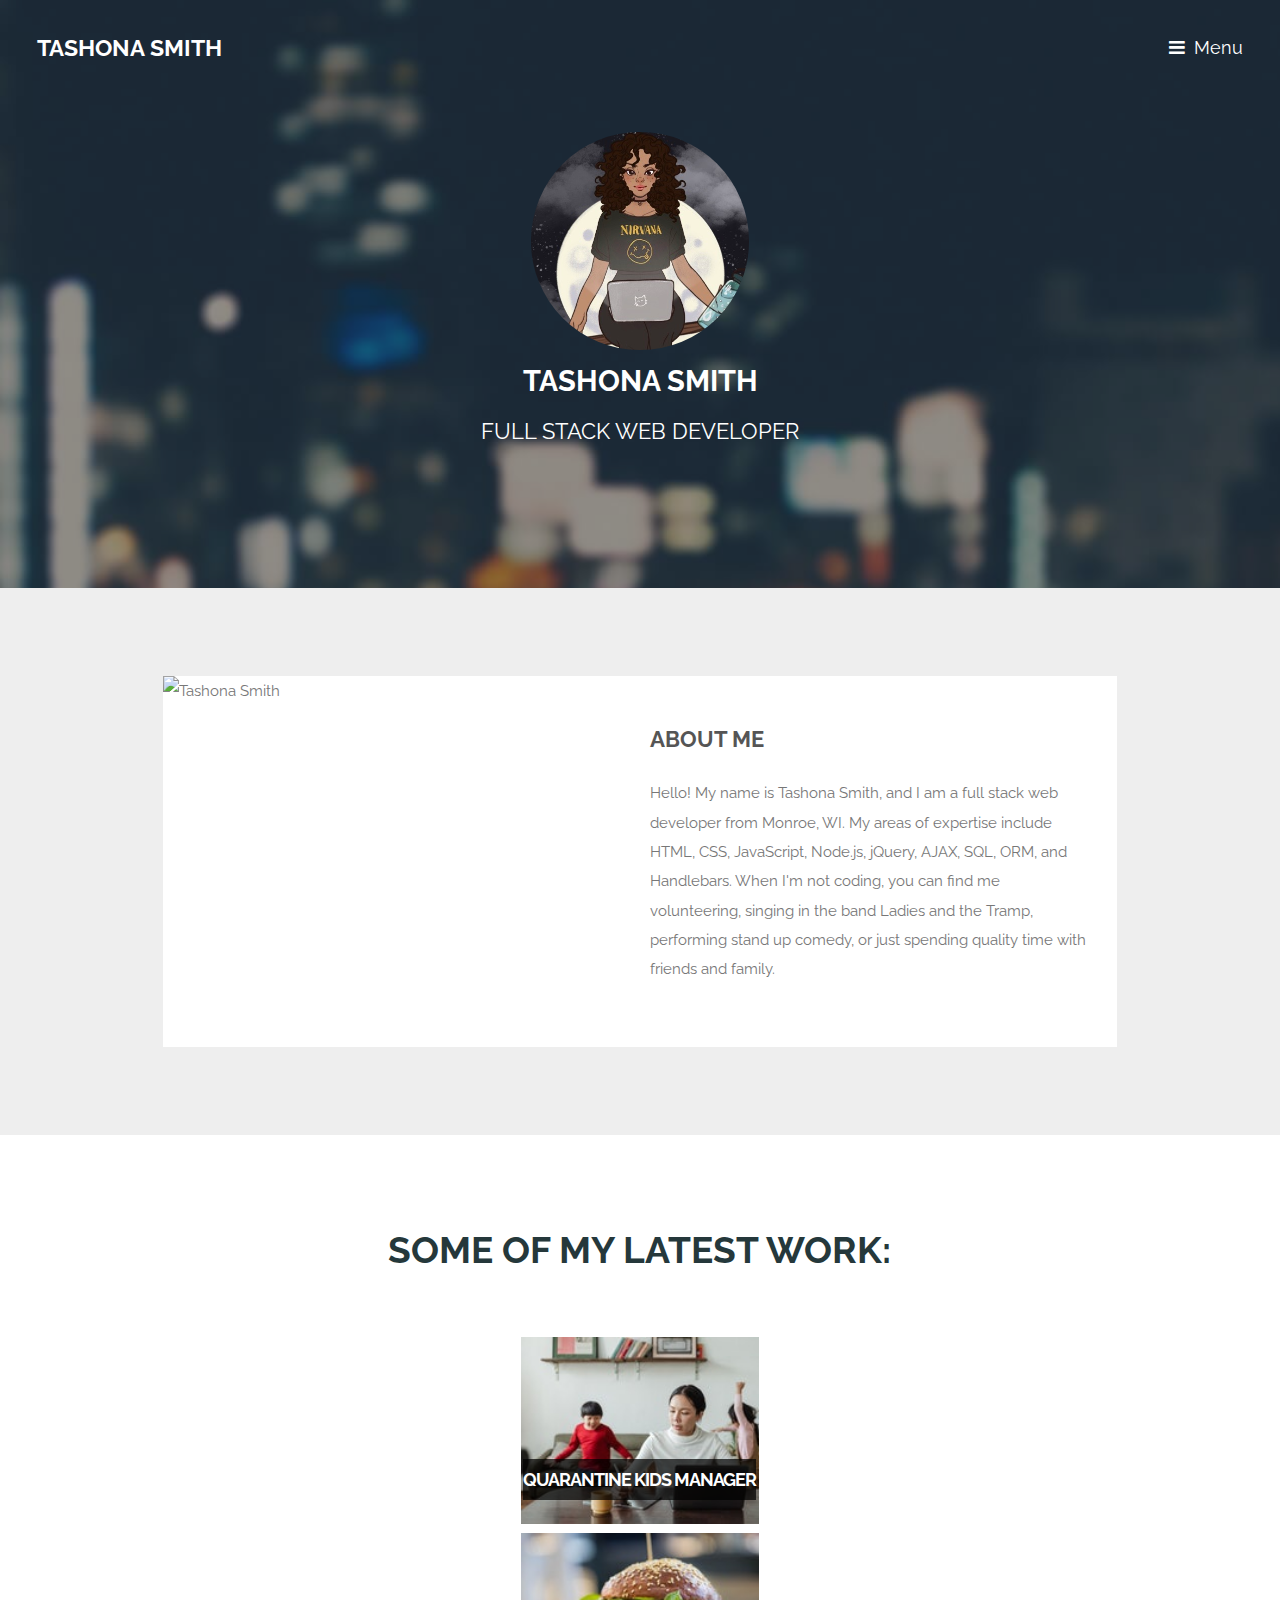
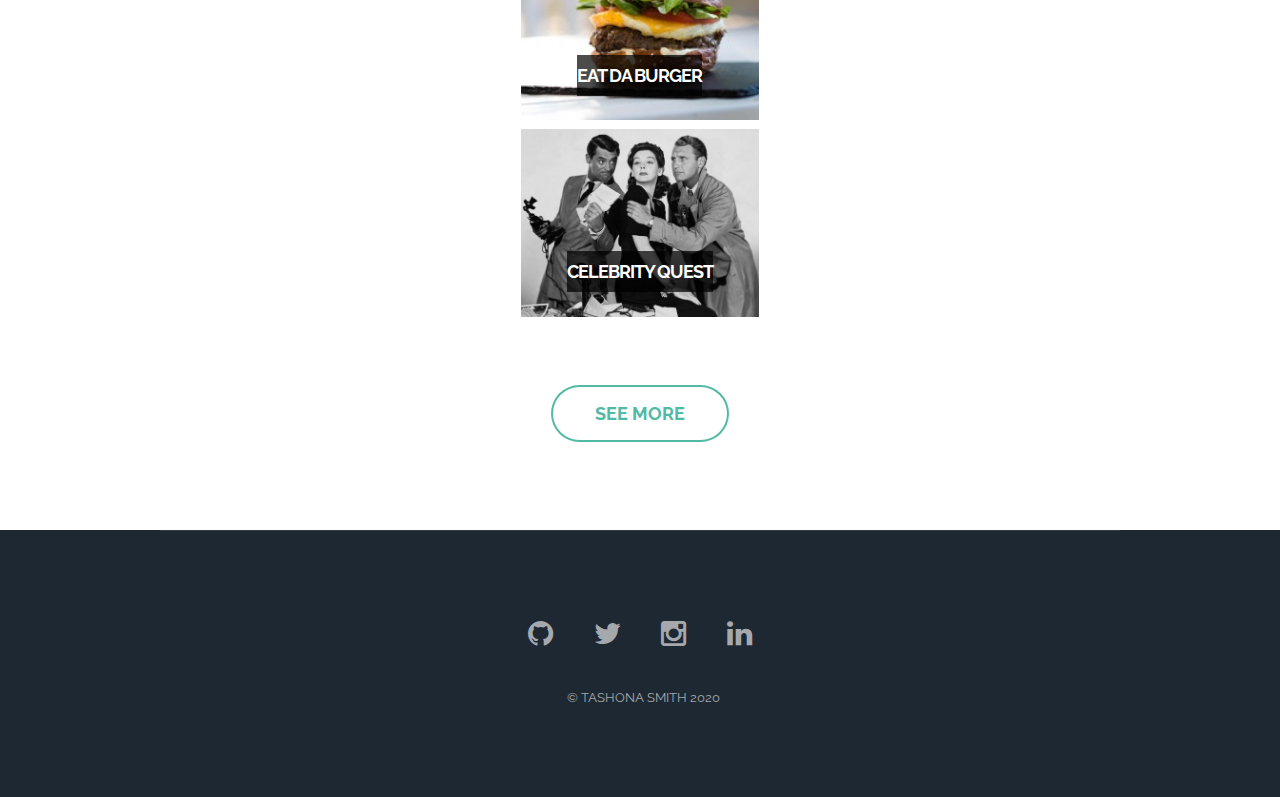
==== index.html @ 2c43868c "Move html files, assets folder, and images folder to root" ====
<!DOCTYPE HTML>
<!--
	Retrospect by TEMPLATED
	templated.co @templatedco
	Released for free under the Creative Commons Attribution 3.0 license (templated.co/license)
-->
<html>
	<head>
		<title>Home|Tashona Smith</title>
		<meta charset="utf-8" />
		<meta name="viewport" content="width=device-width, initial-scale=1" />
		<!--[if lte IE 8]><script src="assets/js/ie/html5shiv.js"></script><![endif]-->
		<link rel="stylesheet" href="assets/css/main.css" />
		<!--[if lte IE 8]><link rel="stylesheet" href="assets/css/ie8.css" /><![endif]-->
		<!--[if lte IE 9]><link rel="stylesheet" href="assets/css/ie9.css" /><![endif]-->
	</head>
	<body class="landing">

		<!-- Header -->
			<header id="header" class="alt">
				<h1><a href="index.html">Tashona Smith</a></h1>
				<a href="#nav">Menu</a>
			</header>

		<!-- Nav -->
			<nav id="nav">
				<ul class="links">
					<li><a href="index.html">Home</a></li>
					<li><a href="portfolio.html">Portfolio</a></li>
					<li><a href="contact.html">Contact</a></li>
				</ul>
			</nav>

		<!-- Banner -->
			<section id="banner">
				<img id="banner-img"src="images/avi.JPG" alt="Tashona Smith" width="217.5">
				<h2>Tashona Smith</h2>
				<p>Full Stack Web Developer</p>
			</section>

		<!-- One -->
			<section id="one" class="wrapper style1">
				<div class="inner">
					<article class="feature left">
						<span class="image"><img src="images/profile-image.jpg" height="371" alt="Tashona Smith" /></span>
						<div class="content">
							<h2>About Me</h2>
							<p>Hello!  My name is Tashona Smith, and I am a full stack web developer from Monroe, WI.  My areas of expertise include HTML, CSS, JavaScript, Node.js, jQuery, AJAX, SQL, ORM, and Handlebars.  When I'm not coding, you can find me volunteering, singing in the band Ladies and the Tramp, performing stand up comedy, or just spending quality time with friends and family.</p>
						</div>
					</article>
				</div>
			</section>

		<!-- Two -->
			<section id="two" class="wrapper special">
				<div class="inner">
					<header class="major narrow">
						<h2>Some of my latest work:</h2>
					</header>
					<div class="image-grid">
						<div class="image-div">
						  <a href="https://evening-reaches-49508.herokuapp.com/" target="_blank">
						  <img class="image" src="images/qkm.jpg" alt="Quarantine Kids Manager" width="200" />
						  </a>
                          <h2 class="h2-img">
                          <span>Quarantine Kids Manager<span class='spacer'></span><br /><span class='spacer'>
						  </h2>
					    </div>
						<div class="image-div">
							<a href="https://quiet-citadel-73891.herokuapp.com/" target="_blank">
							<img class="image" src="images/eat-da-burger.jpg" alt="Eat Da Burger" width="200" />
							</a>
							<h2 class="h2-img">
							<span>Eat Da Burger<span class='spacer'></span><br /><span class='spacer'>
							</h2>
						</div>
						<div class="image-div">
							<a href="https://tashonasmith.github.io/Celebrity-Quest/" target="_blank">
							<img class="image" src="images/celebrity-quest.jpg" alt="Celebrity celebrity-quest" width="200" />
							</a>
							<h2 class="h2-img">
							<span>Celebrity Quest<span class='spacer'></span><br /><span class='spacer'>
							</h2>
						</div>
					</div>
					<ul class="actions">
						<li><a href="portfolio.html" class="button big alt">See More</a></li>
					</ul>
				</div>
			</section>	

		<!-- Footer -->
			<footer id="footer">
				<div class="inner">
					<ul class="icons">
						<li><a href="https://github.com/tashonasmith" class="icon fa-github" target="_blank"><span class="label">Github</span></a></li>
						<li><a href="https://twitter.com/SmithTashona" class="icon fa-twitter" target="_blank">
							<span class="label">Twitter</span>
						</a></li>
						<li><a href="https://www.instagram.com/tashona.smith/" class="icon fa-instagram" target="_blank">
							<span class="label">Instagram</span>
						</a></li>
						<li><a href="https://www.linkedin.com/in/tashonasmith/" class="icon fa-linkedin" target="_blank">
							<span class="label">LinkedIn</span>
						</a></li>
					</ul>
					<ul class="copyright">
						<li>&copy; Tashona Smith 2020</li>
					</ul>
				</div>
			</footer>

		<!-- Scripts -->
			<script src="assets/js/jquery.min.js"></script>
			<script src="assets/js/skel.min.js"></script>
			<script src="assets/js/util.js"></script>
			<!--[if lte IE 8]><script src="assets/js/ie/respond.min.js"></script><![endif]-->
			<script src="assets/js/main.js"></script>

	</body>
</html>
---- assets/css/main.css ----
@charset "UTF-8";
@import url(font-awesome.min.css);
@import url("https://fonts.googleapis.com/css?family=Raleway:400,500,700");

/*
	Retrospect by TEMPLATED
	templated.co @templatedco
	Released for free under the Creative Commons Attribution 3.0 license (templated.co/license)
*/

/* Reset */
    
    #banner-img {
		border-radius: 50%;
	}

	html, body, div, span, applet, object, iframe, h1, h2, h3, h4, h5, h6, p, blockquote, pre, a, abbr, acronym, address, big, cite, code, del, dfn, em, img, ins, kbd, q, s, samp, small, strike, strong, sub, sup, tt, var, b, u, i, center, dl, dt, dd, ol, ul, li, fieldset, form, label, legend, table, caption, tbody, tfoot, thead, tr, th, td, article, aside, canvas, details, embed, figure, figcaption, footer, header, hgroup, menu, nav, output, ruby, section, summary, time, mark, audio, video {
		margin: 0;
		padding: 0;
		border: 0;
		font-size: 100%;
		font: inherit;
		vertical-align: baseline;
	}

	article, aside, details, figcaption, figure, footer, header, hgroup, menu, nav, section {
		display: block;
	}

	body {
		line-height: 1;
	}

	ol, ul {
		list-style: none;
	}

	blockquote, q {
		quotes: none;
	}

	blockquote:before, blockquote:after, q:before, q:after {
		content: '';
		content: none;
	}

	table {
		border-collapse: collapse;
		border-spacing: 0;
	}

	body {
		-webkit-text-size-adjust: none;
	}

/* Box Model */

	*, *:before, *:after {
		-moz-box-sizing: border-box;
		-webkit-box-sizing: border-box;
		box-sizing: border-box;
	}

/* Containers */

	.container {
		margin-left: auto;
		margin-right: auto;
	}

	.container.\31 25\25 {
		width: 100%;
		max-width: 100em;
		min-width: 80em;
	}

	.container.\37 5\25 {
		width: 60em;
	}

	.container.\35 0\25 {
		width: 40em;
	}

	.container.\32 5\25 {
		width: 20em;
	}

	.container {
		width: 80em;
	}

	@media screen and (max-width: 1680px) {

		.container.\31 25\25 {
			width: 100%;
			max-width: 100em;
			min-width: 80em;
		}

		.container.\37 5\25 {
			width: 60em;
		}

		.container.\35 0\25 {
			width: 40em;
		}

		.container.\32 5\25 {
			width: 20em;
		}

		.container {
			width: 80em;
		}

	}

	@media screen and (max-width: 1280px) {

		.container.\31 25\25 {
			width: 100%;
			max-width: 81.25em;
			min-width: 65em;
		}

		.container.\37 5\25 {
			width: 48.75em;
		}

		.container.\35 0\25 {
			width: 32.5em;
		}

		.container.\32 5\25 {
			width: 16.25em;
		}

		.container {
			width: 65em;
		}

	}

	@media screen and (max-width: 980px) {

		.container.\31 25\25 {
			width: 100%;
			max-width: 112.5%;
			min-width: 90%;
		}

		.container.\37 5\25 {
			width: 67.5%;
		}

		.container.\35 0\25 {
			width: 45%;
		}

		.container.\32 5\25 {
			width: 22.5%;
		}

		.container {
			width: 90% !important;
		}

	}

	@media screen and (max-width: 736px) {

		.container.\31 25\25 {
			width: 100%;
			max-width: 112.5%;
			min-width: 90%;
		}

		.container.\37 5\25 {
			width: 67.5%;
		}

		.container.\35 0\25 {
			width: 45%;
		}

		.container.\32 5\25 {
			width: 22.5%;
		}

		.container {
			width: 90% !important;
		}

	}

	@media screen and (max-width: 480px) {

		.container.\31 25\25 {
			width: 100%;
			max-width: 112.5%;
			min-width: 90%;
		}

		.container.\37 5\25 {
			width: 67.5%;
		}

		.container.\35 0\25 {
			width: 45%;
		}

		.container.\32 5\25 {
			width: 22.5%;
		}

		.container {
			width: 90% !important;
		}

	}

/* Grid */

	.row {
		border-bottom: solid 1px transparent;
		-moz-box-sizing: border-box;
		-webkit-box-sizing: border-box;
		box-sizing: border-box;
	}

	.row > * {
		float: left;
		-moz-box-sizing: border-box;
		-webkit-box-sizing: border-box;
		box-sizing: border-box;
	}

	.row:after, .row:before {
		content: '';
		display: block;
		clear: both;
		height: 0;
	}

	.row.uniform > * > :first-child {
		margin-top: 0;
	}

	.row.uniform > * > :last-child {
		margin-bottom: 0;
	}

	.row.\30 \25 > * {
		padding: 0 0 0 0em;
	}

	.row.\30 \25 {
		margin: 0 0 -1px 0em;
	}

	.row.uniform.\30 \25 > * {
		padding: 0em 0 0 0em;
	}

	.row.uniform.\30 \25 {
		margin: 0em 0 -1px 0em;
	}

	.row > * {
		padding: 0 0 0 2em;
	}

	.row {
		margin: 0 0 -1px -2em;
	}

	.row.uniform > * {
		padding: 2em 0 0 2em;
	}

	.row.uniform {
		margin: -2em 0 -1px -2em;
	}

	.row.\32 00\25 > * {
		padding: 0 0 0 4em;
	}

	.row.\32 00\25 {
		margin: 0 0 -1px -4em;
	}

	.row.uniform.\32 00\25 > * {
		padding: 4em 0 0 4em;
	}

	.row.uniform.\32 00\25 {
		margin: -4em 0 -1px -4em;
	}

	.row.\31 50\25 > * {
		padding: 0 0 0 3em;
	}

	.row.\31 50\25 {
		margin: 0 0 -1px -3em;
	}

	.row.uniform.\31 50\25 > * {
		padding: 3em 0 0 3em;
	}

	.row.uniform.\31 50\25 {
		margin: -3em 0 -1px -3em;
	}

	.row.\35 0\25 > * {
		padding: 0 0 0 1em;
	}

	.row.\35 0\25 {
		margin: 0 0 -1px -1em;
	}

	.row.uniform.\35 0\25 > * {
		padding: 1em 0 0 1em;
	}

	.row.uniform.\35 0\25 {
		margin: -1em 0 -1px -1em;
	}

	.row.\32 5\25 > * {
		padding: 0 0 0 0.5em;
	}

	.row.\32 5\25 {
		margin: 0 0 -1px -0.5em;
	}

	.row.uniform.\32 5\25 > * {
		padding: 0.5em 0 0 0.5em;
	}

	.row.uniform.\32 5\25 {
		margin: -0.5em 0 -1px -0.5em;
	}

	.\31 2u, .\31 2u\24 {
		width: 100%;
		clear: none;
		margin-left: 0;
	}

	.\31 1u, .\31 1u\24 {
		width: 91.6666666667%;
		clear: none;
		margin-left: 0;
	}

	.\31 0u, .\31 0u\24 {
		width: 83.3333333333%;
		clear: none;
		margin-left: 0;
	}

	.\39 u, .\39 u\24 {
		width: 75%;
		clear: none;
		margin-left: 0;
	}

	.\38 u, .\38 u\24 {
		width: 66.6666666667%;
		clear: none;
		margin-left: 0;
	}

	.\37 u, .\37 u\24 {
		width: 58.3333333333%;
		clear: none;
		margin-left: 0;
	}

	.\36 u, .\36 u\24 {
		width: 50%;
		clear: none;
		margin-left: 0;
	}

	.\35 u, .\35 u\24 {
		width: 41.6666666667%;
		clear: none;
		margin-left: 0;
	}

	.\34 u, .\34 u\24 {
		width: 33.3333333333%;
		clear: none;
		margin-left: 0;
	}

	.\33 u, .\33 u\24 {
		width: 25%;
		clear: none;
		margin-left: 0;
	}

	.\32 u, .\32 u\24 {
		width: 16.6666666667%;
		clear: none;
		margin-left: 0;
	}

	.\31 u, .\31 u\24 {
		width: 8.3333333333%;
		clear: none;
		margin-left: 0;
	}

	.\31 2u\24 + *,
	.\31 1u\24 + *,
	.\31 0u\24 + *,
	.\39 u\24 + *,
	.\38 u\24 + *,
	.\37 u\24 + *,
	.\36 u\24 + *,
	.\35 u\24 + *,
	.\34 u\24 + *,
	.\33 u\24 + *,
	.\32 u\24 + *,
	.\31 u\24 + * {
		clear: left;
	}

	.\-11u {
		margin-left: 91.66667%;
	}

	.\-10u {
		margin-left: 83.33333%;
	}

	.\-9u {
		margin-left: 75%;
	}

	.\-8u {
		margin-left: 66.66667%;
	}

	.\-7u {
		margin-left: 58.33333%;
	}

	.\-6u {
		margin-left: 50%;
	}

	.\-5u {
		margin-left: 41.66667%;
	}

	.\-4u {
		margin-left: 33.33333%;
	}

	.\-3u {
		margin-left: 25%;
	}

	.\-2u {
		margin-left: 16.66667%;
	}

	.\-1u {
		margin-left: 8.33333%;
	}

	@media screen and (max-width: 1680px) {

		.row > * {
			padding: 0 0 0 2em;
		}

		.row {
			margin: 0 0 -1px -2em;
		}

		.row.uniform > * {
			padding: 2em 0 0 2em;
		}

		.row.uniform {
			margin: -2em 0 -1px -2em;
		}

		.row.\32 00\25 > * {
			padding: 0 0 0 4em;
		}

		.row.\32 00\25 {
			margin: 0 0 -1px -4em;
		}

		.row.uniform.\32 00\25 > * {
			padding: 4em 0 0 4em;
		}

		.row.uniform.\32 00\25 {
			margin: -4em 0 -1px -4em;
		}

		.row.\31 50\25 > * {
			padding: 0 0 0 3em;
		}

		.row.\31 50\25 {
			margin: 0 0 -1px -3em;
		}

		.row.uniform.\31 50\25 > * {
			padding: 3em 0 0 3em;
		}

		.row.uniform.\31 50\25 {
			margin: -3em 0 -1px -3em;
		}

		.row.\35 0\25 > * {
			padding: 0 0 0 1em;
		}

		.row.\35 0\25 {
			margin: 0 0 -1px -1em;
		}

		.row.uniform.\35 0\25 > * {
			padding: 1em 0 0 1em;
		}

		.row.uniform.\35 0\25 {
			margin: -1em 0 -1px -1em;
		}

		.row.\32 5\25 > * {
			padding: 0 0 0 0.5em;
		}

		.row.\32 5\25 {
			margin: 0 0 -1px -0.5em;
		}

		.row.uniform.\32 5\25 > * {
			padding: 0.5em 0 0 0.5em;
		}

		.row.uniform.\32 5\25 {
			margin: -0.5em 0 -1px -0.5em;
		}

		.\31 2u\28xlarge\29, .\31 2u\24\28xlarge\29 {
			width: 100%;
			clear: none;
			margin-left: 0;
		}

		.\31 1u\28xlarge\29, .\31 1u\24\28xlarge\29 {
			width: 91.6666666667%;
			clear: none;
			margin-left: 0;
		}

		.\31 0u\28xlarge\29, .\31 0u\24\28xlarge\29 {
			width: 83.3333333333%;
			clear: none;
			margin-left: 0;
		}

		.\39 u\28xlarge\29, .\39 u\24\28xlarge\29 {
			width: 75%;
			clear: none;
			margin-left: 0;
		}

		.\38 u\28xlarge\29, .\38 u\24\28xlarge\29 {
			width: 66.6666666667%;
			clear: none;
			margin-left: 0;
		}

		.\37 u\28xlarge\29, .\37 u\24\28xlarge\29 {
			width: 58.3333333333%;
			clear: none;
			margin-left: 0;
		}

		.\36 u\28xlarge\29, .\36 u\24\28xlarge\29 {
			width: 50%;
			clear: none;
			margin-left: 0;
		}

		.\35 u\28xlarge\29, .\35 u\24\28xlarge\29 {
			width: 41.6666666667%;
			clear: none;
			margin-left: 0;
		}

		.\34 u\28xlarge\29, .\34 u\24\28xlarge\29 {
			width: 33.3333333333%;
			clear: none;
			margin-left: 0;
		}

		.\33 u\28xlarge\29, .\33 u\24\28xlarge\29 {
			width: 25%;
			clear: none;
			margin-left: 0;
		}

		.\32 u\28xlarge\29, .\32 u\24\28xlarge\29 {
			width: 16.6666666667%;
			clear: none;
			margin-left: 0;
		}

		.\31 u\28xlarge\29, .\31 u\24\28xlarge\29 {
			width: 8.3333333333%;
			clear: none;
			margin-left: 0;
		}

		.\31 2u\24\28xlarge\29 + *,
		.\31 1u\24\28xlarge\29 + *,
		.\31 0u\24\28xlarge\29 + *,
		.\39 u\24\28xlarge\29 + *,
		.\38 u\24\28xlarge\29 + *,
		.\37 u\24\28xlarge\29 + *,
		.\36 u\24\28xlarge\29 + *,
		.\35 u\24\28xlarge\29 + *,
		.\34 u\24\28xlarge\29 + *,
		.\33 u\24\28xlarge\29 + *,
		.\32 u\24\28xlarge\29 + *,
		.\31 u\24\28xlarge\29 + * {
			clear: left;
		}

		.\-11u\28xlarge\29 {
			margin-left: 91.66667%;
		}

		.\-10u\28xlarge\29 {
			margin-left: 83.33333%;
		}

		.\-9u\28xlarge\29 {
			margin-left: 75%;
		}

		.\-8u\28xlarge\29 {
			margin-left: 66.66667%;
		}

		.\-7u\28xlarge\29 {
			margin-left: 58.33333%;
		}

		.\-6u\28xlarge\29 {
			margin-left: 50%;
		}

		.\-5u\28xlarge\29 {
			margin-left: 41.66667%;
		}

		.\-4u\28xlarge\29 {
			margin-left: 33.33333%;
		}

		.\-3u\28xlarge\29 {
			margin-left: 25%;
		}

		.\-2u\28xlarge\29 {
			margin-left: 16.66667%;
		}

		.\-1u\28xlarge\29 {
			margin-left: 8.33333%;
		}

	}

	@media screen and (max-width: 1280px) {

		.row > * {
			padding: 0 0 0 1.5em;
		}

		.row {
			margin: 0 0 -1px -1.5em;
		}

		.row.uniform > * {
			padding: 1.5em 0 0 1.5em;
		}

		.row.uniform {
			margin: -1.5em 0 -1px -1.5em;
		}

		.row.\32 00\25 > * {
			padding: 0 0 0 3em;
		}

		.row.\32 00\25 {
			margin: 0 0 -1px -3em;
		}

		.row.uniform.\32 00\25 > * {
			padding: 3em 0 0 3em;
		}

		.row.uniform.\32 00\25 {
			margin: -3em 0 -1px -3em;
		}

		.row.\31 50\25 > * {
			padding: 0 0 0 2.25em;
		}

		.row.\31 50\25 {
			margin: 0 0 -1px -2.25em;
		}

		.row.uniform.\31 50\25 > * {
			padding: 2.25em 0 0 2.25em;
		}

		.row.uniform.\31 50\25 {
			margin: -2.25em 0 -1px -2.25em;
		}

		.row.\35 0\25 > * {
			padding: 0 0 0 0.75em;
		}

		.row.\35 0\25 {
			margin: 0 0 -1px -0.75em;
		}

		.row.uniform.\35 0\25 > * {
			padding: 0.75em 0 0 0.75em;
		}

		.row.uniform.\35 0\25 {
			margin: -0.75em 0 -1px -0.75em;
		}

		.row.\32 5\25 > * {
			padding: 0 0 0 0.375em;
		}

		.row.\32 5\25 {
			margin: 0 0 -1px -0.375em;
		}

		.row.uniform.\32 5\25 > * {
			padding: 0.375em 0 0 0.375em;
		}

		.row.uniform.\32 5\25 {
			margin: -0.375em 0 -1px -0.375em;
		}

		.\31 2u\28large\29, .\31 2u\24\28large\29 {
			width: 100%;
			clear: none;
			margin-left: 0;
		}

		.\31 1u\28large\29, .\31 1u\24\28large\29 {
			width: 91.6666666667%;
			clear: none;
			margin-left: 0;
		}

		.\31 0u\28large\29, .\31 0u\24\28large\29 {
			width: 83.3333333333%;
			clear: none;
			margin-left: 0;
		}

		.\39 u\28large\29, .\39 u\24\28large\29 {
			width: 75%;
			clear: none;
			margin-left: 0;
		}

		.\38 u\28large\29, .\38 u\24\28large\29 {
			width: 66.6666666667%;
			clear: none;
			margin-left: 0;
		}

		.\37 u\28large\29, .\37 u\24\28large\29 {
			width: 58.3333333333%;
			clear: none;
			margin-left: 0;
		}

		.\36 u\28large\29, .\36 u\24\28large\29 {
			width: 50%;
			clear: none;
			margin-left: 0;
		}

		.\35 u\28large\29, .\35 u\24\28large\29 {
			width: 41.6666666667%;
			clear: none;
			margin-left: 0;
		}

		.\34 u\28large\29, .\34 u\24\28large\29 {
			width: 33.3333333333%;
			clear: none;
			margin-left: 0;
		}

		.\33 u\28large\29, .\33 u\24\28large\29 {
			width: 25%;
			clear: none;
			margin-left: 0;
		}

		.\32 u\28large\29, .\32 u\24\28large\29 {
			width: 16.6666666667%;
			clear: none;
			margin-left: 0;
		}

		.\31 u\28large\29, .\31 u\24\28large\29 {
			width: 8.3333333333%;
			clear: none;
			margin-left: 0;
		}

		.\31 2u\24\28large\29 + *,
		.\31 1u\24\28large\29 + *,
		.\31 0u\24\28large\29 + *,
		.\39 u\24\28large\29 + *,
		.\38 u\24\28large\29 + *,
		.\37 u\24\28large\29 + *,
		.\36 u\24\28large\29 + *,
		.\35 u\24\28large\29 + *,
		.\34 u\24\28large\29 + *,
		.\33 u\24\28large\29 + *,
		.\32 u\24\28large\29 + *,
		.\31 u\24\28large\29 + * {
			clear: left;
		}

		.\-11u\28large\29 {
			margin-left: 91.66667%;
		}

		.\-10u\28large\29 {
			margin-left: 83.33333%;
		}

		.\-9u\28large\29 {
			margin-left: 75%;
		}

		.\-8u\28large\29 {
			margin-left: 66.66667%;
		}

		.\-7u\28large\29 {
			margin-left: 58.33333%;
		}

		.\-6u\28large\29 {
			margin-left: 50%;
		}

		.\-5u\28large\29 {
			margin-left: 41.66667%;
		}

		.\-4u\28large\29 {
			margin-left: 33.33333%;
		}

		.\-3u\28large\29 {
			margin-left: 25%;
		}

		.\-2u\28large\29 {
			margin-left: 16.66667%;
		}

		.\-1u\28large\29 {
			margin-left: 8.33333%;
		}

	}

	@media screen and (max-width: 980px) {

		.row > * {
			padding: 0 0 0 1.5em;
		}

		.row {
			margin: 0 0 -1px -1.5em;
		}

		.row.uniform > * {
			padding: 1.5em 0 0 1.5em;
		}

		.row.uniform {
			margin: -1.5em 0 -1px -1.5em;
		}

		.row.\32 00\25 > * {
			padding: 0 0 0 3em;
		}

		.row.\32 00\25 {
			margin: 0 0 -1px -3em;
		}

		.row.uniform.\32 00\25 > * {
			padding: 3em 0 0 3em;
		}

		.row.uniform.\32 00\25 {
			margin: -3em 0 -1px -3em;
		}

		.row.\31 50\25 > * {
			padding: 0 0 0 2.25em;
		}

		.row.\31 50\25 {
			margin: 0 0 -1px -2.25em;
		}

		.row.uniform.\31 50\25 > * {
			padding: 2.25em 0 0 2.25em;
		}

		.row.uniform.\31 50\25 {
			margin: -2.25em 0 -1px -2.25em;
		}

		.row.\35 0\25 > * {
			padding: 0 0 0 0.75em;
		}

		.row.\35 0\25 {
			margin: 0 0 -1px -0.75em;
		}

		.row.uniform.\35 0\25 > * {
			padding: 0.75em 0 0 0.75em;
		}

		.row.uniform.\35 0\25 {
			margin: -0.75em 0 -1px -0.75em;
		}

		.row.\32 5\25 > * {
			padding: 0 0 0 0.375em;
		}

		.row.\32 5\25 {
			margin: 0 0 -1px -0.375em;
		}

		.row.uniform.\32 5\25 > * {
			padding: 0.375em 0 0 0.375em;
		}

		.row.uniform.\32 5\25 {
			margin: -0.375em 0 -1px -0.375em;
		}

		.\31 2u\28medium\29, .\31 2u\24\28medium\29 {
			width: 100%;
			clear: none;
			margin-left: 0;
		}

		.\31 1u\28medium\29, .\31 1u\24\28medium\29 {
			width: 91.6666666667%;
			clear: none;
			margin-left: 0;
		}

		.\31 0u\28medium\29, .\31 0u\24\28medium\29 {
			width: 83.3333333333%;
			clear: none;
			margin-left: 0;
		}

		.\39 u\28medium\29, .\39 u\24\28medium\29 {
			width: 75%;
			clear: none;
			margin-left: 0;
		}

		.\38 u\28medium\29, .\38 u\24\28medium\29 {
			width: 66.6666666667%;
			clear: none;
			margin-left: 0;
		}

		.\37 u\28medium\29, .\37 u\24\28medium\29 {
			width: 58.3333333333%;
			clear: none;
			margin-left: 0;
		}

		.\36 u\28medium\29, .\36 u\24\28medium\29 {
			width: 50%;
			clear: none;
			margin-left: 0;
		}

		.\35 u\28medium\29, .\35 u\24\28medium\29 {
			width: 41.6666666667%;
			clear: none;
			margin-left: 0;
		}

		.\34 u\28medium\29, .\34 u\24\28medium\29 {
			width: 33.3333333333%;
			clear: none;
			margin-left: 0;
		}

		.\33 u\28medium\29, .\33 u\24\28medium\29 {
			width: 25%;
			clear: none;
			margin-left: 0;
		}

		.\32 u\28medium\29, .\32 u\24\28medium\29 {
			width: 16.6666666667%;
			clear: none;
			margin-left: 0;
		}

		.\31 u\28medium\29, .\31 u\24\28medium\29 {
			width: 8.3333333333%;
			clear: none;
			margin-left: 0;
		}

		.\31 2u\24\28medium\29 + *,
		.\31 1u\24\28medium\29 + *,
		.\31 0u\24\28medium\29 + *,
		.\39 u\24\28medium\29 + *,
		.\38 u\24\28medium\29 + *,
		.\37 u\24\28medium\29 + *,
		.\36 u\24\28medium\29 + *,
		.\35 u\24\28medium\29 + *,
		.\34 u\24\28medium\29 + *,
		.\33 u\24\28medium\29 + *,
		.\32 u\24\28medium\29 + *,
		.\31 u\24\28medium\29 + * {
			clear: left;
		}

		.\-11u\28medium\29 {
			margin-left: 91.66667%;
		}

		.\-10u\28medium\29 {
			margin-left: 83.33333%;
		}

		.\-9u\28medium\29 {
			margin-left: 75%;
		}

		.\-8u\28medium\29 {
			margin-left: 66.66667%;
		}

		.\-7u\28medium\29 {
			margin-left: 58.33333%;
		}

		.\-6u\28medium\29 {
			margin-left: 50%;
		}

		.\-5u\28medium\29 {
			margin-left: 41.66667%;
		}

		.\-4u\28medium\29 {
			margin-left: 33.33333%;
		}

		.\-3u\28medium\29 {
			margin-left: 25%;
		}

		.\-2u\28medium\29 {
			margin-left: 16.66667%;
		}

		.\-1u\28medium\29 {
			margin-left: 8.33333%;
		}

	}

	@media screen and (max-width: 736px) {

		.row > * {
			padding: 0 0 0 1.25em;
		}

		.row {
			margin: 0 0 -1px -1.25em;
		}

		.row.uniform > * {
			padding: 1.25em 0 0 1.25em;
		}

		.row.uniform {
			margin: -1.25em 0 -1px -1.25em;
		}

		.row.\32 00\25 > * {
			padding: 0 0 0 2.5em;
		}

		.row.\32 00\25 {
			margin: 0 0 -1px -2.5em;
		}

		.row.uniform.\32 00\25 > * {
			padding: 2.5em 0 0 2.5em;
		}

		.row.uniform.\32 00\25 {
			margin: -2.5em 0 -1px -2.5em;
		}

		.row.\31 50\25 > * {
			padding: 0 0 0 1.875em;
		}

		.row.\31 50\25 {
			margin: 0 0 -1px -1.875em;
		}

		.row.uniform.\31 50\25 > * {
			padding: 1.875em 0 0 1.875em;
		}

		.row.uniform.\31 50\25 {
			margin: -1.875em 0 -1px -1.875em;
		}

		.row.\35 0\25 > * {
			padding: 0 0 0 0.625em;
		}

		.row.\35 0\25 {
			margin: 0 0 -1px -0.625em;
		}

		.row.uniform.\35 0\25 > * {
			padding: 0.625em 0 0 0.625em;
		}

		.row.uniform.\35 0\25 {
			margin: -0.625em 0 -1px -0.625em;
		}

		.row.\32 5\25 > * {
			padding: 0 0 0 0.3125em;
		}

		.row.\32 5\25 {
			margin: 0 0 -1px -0.3125em;
		}

		.row.uniform.\32 5\25 > * {
			padding: 0.3125em 0 0 0.3125em;
		}

		.row.uniform.\32 5\25 {
			margin: -0.3125em 0 -1px -0.3125em;
		}

		.\31 2u\28small\29, .\31 2u\24\28small\29 {
			width: 100%;
			clear: none;
			margin-left: 0;
		}

		.\31 1u\28small\29, .\31 1u\24\28small\29 {
			width: 91.6666666667%;
			clear: none;
			margin-left: 0;
		}

		.\31 0u\28small\29, .\31 0u\24\28small\29 {
			width: 83.3333333333%;
			clear: none;
			margin-left: 0;
		}

		.\39 u\28small\29, .\39 u\24\28small\29 {
			width: 75%;
			clear: none;
			margin-left: 0;
		}

		.\38 u\28small\29, .\38 u\24\28small\29 {
			width: 66.6666666667%;
			clear: none;
			margin-left: 0;
		}

		.\37 u\28small\29, .\37 u\24\28small\29 {
			width: 58.3333333333%;
			clear: none;
			margin-left: 0;
		}

		.\36 u\28small\29, .\36 u\24\28small\29 {
			width: 50%;
			clear: none;
			margin-left: 0;
		}

		.\35 u\28small\29, .\35 u\24\28small\29 {
			width: 41.6666666667%;
			clear: none;
			margin-left: 0;
		}

		.\34 u\28small\29, .\34 u\24\28small\29 {
			width: 33.3333333333%;
			clear: none;
			margin-left: 0;
		}

		.\33 u\28small\29, .\33 u\24\28small\29 {
			width: 25%;
			clear: none;
			margin-left: 0;
		}

		.\32 u\28small\29, .\32 u\24\28small\29 {
			width: 16.6666666667%;
			clear: none;
			margin-left: 0;
		}

		.\31 u\28small\29, .\31 u\24\28small\29 {
			width: 8.3333333333%;
			clear: none;
			margin-left: 0;
		}

		.\31 2u\24\28small\29 + *,
		.\31 1u\24\28small\29 + *,
		.\31 0u\24\28small\29 + *,
		.\39 u\24\28small\29 + *,
		.\38 u\24\28small\29 + *,
		.\37 u\24\28small\29 + *,
		.\36 u\24\28small\29 + *,
		.\35 u\24\28small\29 + *,
		.\34 u\24\28small\29 + *,
		.\33 u\24\28small\29 + *,
		.\32 u\24\28small\29 + *,
		.\31 u\24\28small\29 + * {
			clear: left;
		}

		.\-11u\28small\29 {
			margin-left: 91.66667%;
		}

		.\-10u\28small\29 {
			margin-left: 83.33333%;
		}

		.\-9u\28small\29 {
			margin-left: 75%;
		}

		.\-8u\28small\29 {
			margin-left: 66.66667%;
		}

		.\-7u\28small\29 {
			margin-left: 58.33333%;
		}

		.\-6u\28small\29 {
			margin-left: 50%;
		}

		.\-5u\28small\29 {
			margin-left: 41.66667%;
		}

		.\-4u\28small\29 {
			margin-left: 33.33333%;
		}

		.\-3u\28small\29 {
			margin-left: 25%;
		}

		.\-2u\28small\29 {
			margin-left: 16.66667%;
		}

		.\-1u\28small\29 {
			margin-left: 8.33333%;
		}

	}

	@media screen and (max-width: 480px) {

		.row > * {
			padding: 0 0 0 1.25em;
		}

		.row {
			margin: 0 0 -1px -1.25em;
		}

		.row.uniform > * {
			padding: 1.25em 0 0 1.25em;
		}

		.row.uniform {
			margin: -1.25em 0 -1px -1.25em;
		}

		.row.\32 00\25 > * {
			padding: 0 0 0 2.5em;
		}

		.row.\32 00\25 {
			margin: 0 0 -1px -2.5em;
		}

		.row.uniform.\32 00\25 > * {
			padding: 2.5em 0 0 2.5em;
		}

		.row.uniform.\32 00\25 {
			margin: -2.5em 0 -1px -2.5em;
		}

		.row.\31 50\25 > * {
			padding: 0 0 0 1.875em;
		}

		.row.\31 50\25 {
			margin: 0 0 -1px -1.875em;
		}

		.row.uniform.\31 50\25 > * {
			padding: 1.875em 0 0 1.875em;
		}

		.row.uniform.\31 50\25 {
			margin: -1.875em 0 -1px -1.875em;
		}

		.row.\35 0\25 > * {
			padding: 0 0 0 0.625em;
		}

		.row.\35 0\25 {
			margin: 0 0 -1px -0.625em;
		}

		.row.uniform.\35 0\25 > * {
			padding: 0.625em 0 0 0.625em;
		}

		.row.uniform.\35 0\25 {
			margin: -0.625em 0 -1px -0.625em;
		}

		.row.\32 5\25 > * {
			padding: 0 0 0 0.3125em;
		}

		.row.\32 5\25 {
			margin: 0 0 -1px -0.3125em;
		}

		.row.uniform.\32 5\25 > * {
			padding: 0.3125em 0 0 0.3125em;
		}

		.row.uniform.\32 5\25 {
			margin: -0.3125em 0 -1px -0.3125em;
		}

		.\31 2u\28xsmall\29, .\31 2u\24\28xsmall\29 {
			width: 100%;
			clear: none;
			margin-left: 0;
		}

		.\31 1u\28xsmall\29, .\31 1u\24\28xsmall\29 {
			width: 91.6666666667%;
			clear: none;
			margin-left: 0;
		}

		.\31 0u\28xsmall\29, .\31 0u\24\28xsmall\29 {
			width: 83.3333333333%;
			clear: none;
			margin-left: 0;
		}

		.\39 u\28xsmall\29, .\39 u\24\28xsmall\29 {
			width: 75%;
			clear: none;
			margin-left: 0;
		}

		.\38 u\28xsmall\29, .\38 u\24\28xsmall\29 {
			width: 66.6666666667%;
			clear: none;
			margin-left: 0;
		}

		.\37 u\28xsmall\29, .\37 u\24\28xsmall\29 {
			width: 58.3333333333%;
			clear: none;
			margin-left: 0;
		}

		.\36 u\28xsmall\29, .\36 u\24\28xsmall\29 {
			width: 50%;
			clear: none;
			margin-left: 0;
		}

		.\35 u\28xsmall\29, .\35 u\24\28xsmall\29 {
			width: 41.6666666667%;
			clear: none;
			margin-left: 0;
		}

		.\34 u\28xsmall\29, .\34 u\24\28xsmall\29 {
			width: 33.3333333333%;
			clear: none;
			margin-left: 0;
		}

		.\33 u\28xsmall\29, .\33 u\24\28xsmall\29 {
			width: 25%;
			clear: none;
			margin-left: 0;
		}

		.\32 u\28xsmall\29, .\32 u\24\28xsmall\29 {
			width: 16.6666666667%;
			clear: none;
			margin-left: 0;
		}

		.\31 u\28xsmall\29, .\31 u\24\28xsmall\29 {
			width: 8.3333333333%;
			clear: none;
			margin-left: 0;
		}

		.\31 2u\24\28xsmall\29 + *,
		.\31 1u\24\28xsmall\29 + *,
		.\31 0u\24\28xsmall\29 + *,
		.\39 u\24\28xsmall\29 + *,
		.\38 u\24\28xsmall\29 + *,
		.\37 u\24\28xsmall\29 + *,
		.\36 u\24\28xsmall\29 + *,
		.\35 u\24\28xsmall\29 + *,
		.\34 u\24\28xsmall\29 + *,
		.\33 u\24\28xsmall\29 + *,
		.\32 u\24\28xsmall\29 + *,
		.\31 u\24\28xsmall\29 + * {
			clear: left;
		}

		.\-11u\28xsmall\29 {
			margin-left: 91.66667%;
		}

		.\-10u\28xsmall\29 {
			margin-left: 83.33333%;
		}

		.\-9u\28xsmall\29 {
			margin-left: 75%;
		}

		.\-8u\28xsmall\29 {
			margin-left: 66.66667%;
		}

		.\-7u\28xsmall\29 {
			margin-left: 58.33333%;
		}

		.\-6u\28xsmall\29 {
			margin-left: 50%;
		}

		.\-5u\28xsmall\29 {
			margin-left: 41.66667%;
		}

		.\-4u\28xsmall\29 {
			margin-left: 33.33333%;
		}

		.\-3u\28xsmall\29 {
			margin-left: 25%;
		}

		.\-2u\28xsmall\29 {
			margin-left: 16.66667%;
		}

		.\-1u\28xsmall\29 {
			margin-left: 8.33333%;
		}

	}

/* Basic */

	@-ms-viewport {
		width: device-width;
	}

	body {
		-ms-overflow-style: scrollbar;
	}

	@media screen and (max-width: 480px) {

		html, body {
			min-width: 320px;
		}

	}

	body {
		background: #fff;
	}

		body.is-loading *, body.is-loading *:before, body.is-loading *:after {
			-moz-animation: none !important;
			-webkit-animation: none !important;
			-ms-animation: none !important;
			animation: none !important;
			-moz-transition: none !important;
			-webkit-transition: none !important;
			-ms-transition: none !important;
			transition: none !important;
		}

/* Type */

	body {
		background-color: #fff;
		color: #777;
	}

	body, input, select, textarea {
		font-family: "Raleway", Helvetica, sans-serif;
		font-size: 13pt;
		font-weight: 400;
		line-height: 2em;
	}

		@media screen and (max-width: 1680px) {

			body, input, select, textarea {
				font-size: 11pt;
			}

		}

		@media screen and (max-width: 1280px) {

			body, input, select, textarea {
				font-size: 11pt;
			}

		}

		@media screen and (max-width: 980px) {

			body, input, select, textarea {
				font-size: 12pt;
			}

		}

		@media screen and (max-width: 736px) {

			body, input, select, textarea {
				font-size: 12pt;
			}

		}

		@media screen and (max-width: 480px) {

			body, input, select, textarea {
				font-size: 12pt;
			}

		}

	a {
		text-decoration: underline;
	}

		a:hover {
			text-decoration: none;
		}

	strong, b {
		font-weight: 700;
	}

	em, i {
		font-style: italic;
	}

	p {
		margin: 0 0 2em 0;
	}

	h1, h2, h3, h4, h5, h6 {
		font-weight: 700;
		line-height: 1em;
		margin: 0 0 1em 0;
		text-transform: uppercase;
	}

		h1 a, h2 a, h3 a, h4 a, h5 a, h6 a {
			text-decoration: none;
		}

	h2 {
		font-size: 1.5em;
		line-height: 1.5em;
	}

	h3 {
		font-size: 1.3em;
		line-height: 1.5em;
	}

	h4 {
		font-size: 1.1em;
		line-height: 1.5em;
	}

	h5 {
		font-size: 0.9em;
		line-height: 1.5em;
	}

	h6 {
		font-size: 0.7em;
		line-height: 1.5em;
	}

	sub {
		font-size: 0.8em;
		position: relative;
		top: 0.5em;
	}

	sup {
		font-size: 0.8em;
		position: relative;
		top: -0.5em;
	}

	blockquote {
		border-left-style: solid;
		border-left-width: 4px;
		font-style: italic;
		margin: 0 0 2em 0;
		padding: 0.5em 0 0.5em 2em;
	}

	code {
		border-radius: 4px;
		border-style: solid;
		border-width: 1px;
		font-family: "Courier New", monospace;
		font-size: 0.9em;
		margin: 0 0.25em;
		padding: 0.25em 0.65em;
	}

	pre {
		-webkit-overflow-scrolling: touch;
		font-family: "Courier New", monospace;
		font-size: 0.9em;
		margin: 0 0 2em 0;
	}

		pre code {
			display: block;
			line-height: 1.75em;
			padding: 1em 1.5em;
			overflow-x: auto;
		}

	hr {
		border: 0;
		border-bottom-style: solid;
		border-bottom-width: 1px;
		margin: 2em 0;
	}

		hr.major {
			margin: 3em 0;
		}

	.align-left {
		text-align: left;
	}

	.align-center {
		text-align: center;
	}

	.align-right {
		text-align: right;
	}

	input, select, textarea {
		color: #25383B;
	}

	a {
		color: #51BAA4;
	}

	strong, b {
		color: #25383B;
	}

	h1, h2, h3, h4, h5, h6 {
		color: #25383B;
	}

	blockquote {
		border-left-color: rgba(144, 144, 144, 0.25);
	}

	code {
		background: rgba(144, 144, 144, 0.075);
		border-color: rgba(144, 144, 144, 0.25);
	}

	hr {
		border-bottom-color: rgba(144, 144, 144, 0.25);
	}

/* Section/Article */

	section.special, article.special, header.special {
		text-align: center;
	}

	header p {
		margin: 0 0 1.5em 0;
		position: relative;
		text-transform: uppercase;
	}

	header h2 + p {
		font-size: 1.25em;
		margin-top: -1em;
		line-height: 1.85em;
	}

	header h3 + p {
		font-size: 1.1em;
		margin-top: -0.8em;
		line-height: 1.5em;
	}

	header h4 + p,
	header h5 + p,
	header h6 + p {
		font-size: 0.9em;
		margin-top: -0.6em;
		line-height: 1.5em;
	}

	header.major {
		margin-bottom: 4em;
	}

		header.major h2 {
			font-size: 2.5em;
		}

	header.narrow {
		max-width: 60%;
		margin-left: auto;
		margin-right: auto;
	}

	@media screen and (max-width: 1280px) {

		header.narrow {
			max-width: 75%;
		}

	}

	@media screen and (max-width: 980px) {

		header.narrow {
			max-width: 100%;
		}

		header.major {
			margin-bottom: 2em;
		}

			header.major h2 {
				font-size: 2em;
			}

	}

	@media screen and (max-width: 736px) {

		header.major h2 {
			font-size: 1.5em;
		}

		header.major p {
			font-size: 1em;
		}

	}

	header p {
		color: #25383B;
	}

/* Form */

	form {
		margin: 0 0 2em 0;
	}

		form ul.actions {
			margin-top: 4em;
		}

		@media screen and (max-width: 736px) {

			form ul.actions {
				margin-top: 2em;
			}

		}

	label {
		display: block;
		font-size: 0.9em;
		font-weight: 700;
		margin: 0 0 1em 0;
	}

	input[type="text"],
	input[type="password"],
	input[type="email"],
	select,
	textarea {
		-moz-appearance: none;
		-webkit-appearance: none;
		-ms-appearance: none;
		appearance: none;
		border-radius: 4px;
		border-style: solid;
		border-width: 1px;
		display: block;
		outline: 0;
		padding: 0 1em;
		text-decoration: none;
		width: 100%;
	}

		input[type="text"]:invalid,
		input[type="password"]:invalid,
		input[type="email"]:invalid,
		select:invalid,
		textarea:invalid {
			box-shadow: none;
		}

	.select-wrapper {
		text-decoration: none;
		display: block;
		position: relative;
	}

		.select-wrapper:before {
			content: "";
			-moz-osx-font-smoothing: grayscale;
			-webkit-font-smoothing: antialiased;
			font-family: FontAwesome;
			font-style: normal;
			font-weight: normal;
			text-transform: none !important;
		}

		.select-wrapper:before {
			display: block;
			height: 3.5em;
			line-height: 3.5em;
			pointer-events: none;
			position: absolute;
			right: 0;
			text-align: center;
			top: 0;
			width: 3.5em;
		}

		.select-wrapper select::-ms-expand {
			display: none;
		}

	input[type="text"],
	input[type="password"],
	input[type="email"],
	select {
		height: 3.5em;
	}

	textarea {
		padding: 0.75em 1em;
	}

	input[type="checkbox"],
	input[type="radio"] {
		-moz-appearance: none;
		-webkit-appearance: none;
		-ms-appearance: none;
		appearance: none;
		display: block;
		float: left;
		margin-right: -2em;
		opacity: 0;
		width: 1em;
		z-index: -1;
	}

		input[type="checkbox"] + label,
		input[type="radio"] + label {
			text-decoration: none;
			cursor: pointer;
			display: inline-block;
			font-size: 1em;
			font-weight: 400;
			padding-left: 2.85em;
			padding-right: 0.75em;
			position: relative;
		}

			input[type="checkbox"] + label:before,
			input[type="radio"] + label:before {
				-moz-osx-font-smoothing: grayscale;
				-webkit-font-smoothing: antialiased;
				font-family: FontAwesome;
				font-style: normal;
				font-weight: normal;
				text-transform: none !important;
			}

			input[type="checkbox"] + label:before,
			input[type="radio"] + label:before {
				border-radius: 4px;
				border-style: solid;
				border-width: 1px;
				content: '';
				display: inline-block;
				height: 2.1em;
				left: 0;
				line-height: 2.0125em;
				position: absolute;
				text-align: center;
				top: 0;
				width: 2.1em;
			}

		input[type="checkbox"]:checked + label:before,
		input[type="radio"]:checked + label:before {
			content: '\f00c';
		}

	input[type="checkbox"] + label:before {
		border-radius: 4px;
	}

	input[type="radio"] + label:before {
		border-radius: 100%;
	}

	::-webkit-input-placeholder {
		opacity: 1.0;
	}

	:-moz-placeholder {
		opacity: 1.0;
	}

	::-moz-placeholder {
		opacity: 1.0;
	}

	:-ms-input-placeholder {
		opacity: 1.0;
	}

	.formerize-placeholder {
		opacity: 1.0;
	}

	label {
		color: #25383B;
	}

	input[type="text"],
	input[type="password"],
	input[type="email"],
	select,
	textarea {
		background-color: rgba(144, 144, 144, 0.075);
		border-color: rgba(144, 144, 144, 0.25);
		color: inherit;
	}

		input[type="text"]:focus,
		input[type="password"]:focus,
		input[type="email"]:focus,
		select:focus,
		textarea:focus {
			border-color: #51BAA4;
			box-shadow: 0 0 0 1px #51BAA4;
		}

	.select-wrapper:before {
		color: rgba(144, 144, 144, 0.25);
	}

	input[type="checkbox"] + label,
	input[type="radio"] + label {
		color: #777;
	}

		input[type="checkbox"] + label:before,
		input[type="radio"] + label:before {
			background-color: rgba(144, 144, 144, 0.075);
			border-color: rgba(144, 144, 144, 0.25);
		}

	input[type="checkbox"]:checked + label:before,
	input[type="radio"]:checked + label:before {
		background-color: rgba(144, 144, 144, 0.075);
		border-color: #51BAA4;
		color: #25383B;
	}

	input[type="checkbox"]:focus + label:before,
	input[type="radio"]:focus + label:before {
		border-color: #51BAA4;
		box-shadow: 0 0 0 1px #51BAA4;
	}

	::-webkit-input-placeholder {
		color: #999 !important;
	}

	:-moz-placeholder {
		color: #999 !important;
	}

	::-moz-placeholder {
		color: #999 !important;
	}

	:-ms-input-placeholder {
		color: #999 !important;
	}

	.formerize-placeholder {
		color: #999 !important;
	}

	form.alt input[type="text"],
	form.alt input[type="password"],
	form.alt input[type="email"],
	form.alt select,
	form.alt textarea {
		background-color: transparent;
	}

/* Box */

	.box {
		border-radius: 4px;
		border-style: solid;
		border-width: 1px;
		margin-bottom: 2em;
		padding: 1.5em;
	}

		.box > :last-child,
		.box > :last-child > :last-child,
		.box > :last-child > :last-child > :last-child {
			margin-bottom: 0;
		}

		.box.alt {
			border: 0;
			border-radius: 0;
			padding: 0;
		}

	.box {
		border-color: rgba(144, 144, 144, 0.25);
	}

/* Icon */

	.icon {
		text-decoration: none;
		border-bottom: none;
		position: relative;
	}

		.icon:before {
			-moz-osx-font-smoothing: grayscale;
			-webkit-font-smoothing: antialiased;
			font-family: FontAwesome;
			font-style: normal;
			font-weight: normal;
			text-transform: none !important;
		}

		.icon > .label {
			display: none;
		}

/* Image */

	.image {
		border-radius: 0;
		border: 0;
		display: inline-block;
		position: relative;
	}

		.image img {
			border-radius: 0;
			display: block;
		}

		.image.left, .image.right {
			max-width: 40%;
		}

			.image.left img, .image.right img {
				width: 100%;
			}

		.image.left {
			float: left;
			padding: 0 1.5em 1em 0;
			top: 0.25em;
		}

		.image.right {
			float: right;
			padding: 0 0 1em 1.5em;
			top: 0.25em;
		}

		.image.fit {
			display: block;
			margin: 0 0 2em 0;
			width: 100%;
		}

			.image.fit img {
				width: 100%;
			}

		.image.main {
			display: block;
			margin: 0 0 3em 0;
			width: 100%;
		}

			.image.main img {
				width: 100%;
			}

/* List */

	ol {
		list-style: decimal;
		margin: 0 0 2em 0;
		padding-left: 1.25em;
	}

		ol li {
			padding-left: 0.25em;
		}

	ul {
		list-style: disc;
		margin: 0 0 2em 0;
		padding-left: 1em;
	}

		ul li {
			padding-left: 0.5em;
		}

		ul.alt {
			list-style: none;
			padding-left: 0;
		}

			ul.alt > li {
				border-top-style: solid;
				border-top-width: 1px;
				padding: 0.5em 0;
			}

				ul.alt > li:first-child {
					border-top: 0;
					padding-top: 0;
				}

		ul.icons {
			cursor: default;
			list-style: none;
			padding-left: 0;
		}

			ul.icons > li {
				display: inline-block;
				padding: 0 1em 0 0;
			}

				ul.icons > li:last-child {
					padding-right: 0;
				}

				ul.icons > li .icon:before {
					font-size: 2em;
				}

		ul.actions {
			cursor: default;
			list-style: none;
			padding-left: 0;
		}

			ul.actions > li {
				display: inline-block;
				padding: 0 1em 0 0;
				vertical-align: middle;
			}

				ul.actions > li:last-child {
					padding-right: 0;
				}

			ul.actions.small > li {
				padding: 0 0.5em 0 0;
			}

			ul.actions.vertical > li {
				display: block;
				padding: 1em 0 0 0;
			}

				ul.actions.vertical > li:first-child {
					padding-top: 0;
				}

				ul.actions.vertical > li > * {
					margin-bottom: 0;
				}

			ul.actions.vertical.small > li {
				padding: 0.5em 0 0 0;
			}

				ul.actions.vertical.small > li:first-child {
					padding-top: 0;
				}

			ul.actions.fit {
				display: table;
				margin-left: -1em;
				padding: 0;
				table-layout: fixed;
				width: calc(100% + 1em);
			}

				ul.actions.fit > li {
					display: table-cell;
					padding: 0 0 0 1em;
				}

					ul.actions.fit > li > * {
						margin-bottom: 0;
					}

				ul.actions.fit.small {
					margin-left: -0.5em;
					width: calc(100% + 0.5em);
				}

					ul.actions.fit.small > li {
						padding: 0 0 0 0.5em;
					}

			@media screen and (max-width: 480px) {

				ul.actions {
					margin: 0 0 2em 0;
				}

					ul.actions > li {
						padding: 1em 0 0 0;
						display: block;
						text-align: center;
						width: 100%;
					}

						ul.actions > li:first-child {
							padding-top: 0;
						}

						ul.actions > li > * {
							width: 100%;
							margin: 0 !important;
						}

							ul.actions > li > *.icon:before {
								margin-left: -2em;
							}

					ul.actions.small > li {
						padding: 0.5em 0 0 0;
					}

						ul.actions.small > li:first-child {
							padding-top: 0;
						}

			}

	dl {
		margin: 0 0 2em 0;
	}

		dl > dt {
			display: block;
			font-weight: 700;
			margin: 0 0 1em 0;
		}

		dl > dd {
			margin-left: 2em;
		}

	ul.alt > li {
		border-top-color: rgba(144, 144, 144, 0.25);
	}

/* Table */

	.table-wrapper {
		-webkit-overflow-scrolling: touch;
		overflow-x: auto;
	}

	table {
		margin: 0 0 2em 0;
		width: 100%;
	}

		table tbody tr {
			border-style: solid;
			border-width: 1px;
			border-left: 0;
			border-right: 0;
		}

		table td {
			padding: 0.75em 0.75em;
		}

		table th {
			font-size: 0.9em;
			font-weight: 700;
			padding: 0 0.75em 0.75em 0.75em;
			text-align: left;
		}

		table thead {
			border-bottom-style: solid;
			border-bottom-width: 2px;
		}

		table tfoot {
			border-top-style: solid;
			border-top-width: 2px;
		}

		table.alt {
			border-collapse: separate;
		}

			table.alt tbody tr td {
				border-style: solid;
				border-width: 1px;
				border-left-width: 0;
				border-top-width: 0;
			}

				table.alt tbody tr td:first-child {
					border-left-width: 1px;
				}

			table.alt tbody tr:first-child td {
				border-top-width: 1px;
			}

			table.alt thead {
				border-bottom: 0;
			}

			table.alt tfoot {
				border-top: 0;
			}

	table tbody tr {
		border-color: rgba(144, 144, 144, 0.25);
	}

		table tbody tr:nth-child(2n + 1) {
			background-color: rgba(144, 144, 144, 0.075);
		}

	table th {
		color: #25383B;
	}

	table thead {
		border-bottom-color: rgba(144, 144, 144, 0.25);
	}

	table tfoot {
		border-top-color: rgba(144, 144, 144, 0.25);
	}

	table.alt tbody tr td {
		border-color: rgba(144, 144, 144, 0.25);
	}

/* Button */

	input[type="submit"],
	input[type="reset"],
	input[type="button"],
	button,
	.button {
		-moz-appearance: none;
		-webkit-appearance: none;
		-ms-appearance: none;
		appearance: none;
		-moz-transition: background-color 0.2s ease-in-out, color 0.2s ease-in-out;
		-webkit-transition: background-color 0.2s ease-in-out, color 0.2s ease-in-out;
		-ms-transition: background-color 0.2s ease-in-out, color 0.2s ease-in-out;
		transition: background-color 0.2s ease-in-out, color 0.2s ease-in-out;
		border-radius: 2.5em;
		border: 0;
		cursor: pointer;
		display: inline-block;
		font-weight: 700;
		height: 2.85em;
		line-height: 2.95em;
		min-width: 10em;
		padding: 0 1.5em;
		text-align: center;
		text-decoration: none;
		text-transform: uppercase;
		white-space: nowrap;
	}

		input[type="submit"].icon,
		input[type="reset"].icon,
		input[type="button"].icon,
		button.icon,
		.button.icon {
			padding-left: 1.35em;
		}

			input[type="submit"].icon:before,
			input[type="reset"].icon:before,
			input[type="button"].icon:before,
			button.icon:before,
			.button.icon:before {
				margin-right: 0.5em;
			}

		input[type="submit"].fit,
		input[type="reset"].fit,
		input[type="button"].fit,
		button.fit,
		.button.fit {
			display: block;
			margin: 0 0 1em 0;
			width: 100%;
		}

		input[type="submit"].small,
		input[type="reset"].small,
		input[type="button"].small,
		button.small,
		.button.small {
			font-size: 0.8em;
		}

		input[type="submit"].big,
		input[type="reset"].big,
		input[type="button"].big,
		button.big,
		.button.big {
			font-size: 1.2em;
			height: 3.25em;
			line-height: 3.25em;
			padding: 0 2.5em;
		}

		input[type="submit"].disabled, input[type="submit"]:disabled,
		input[type="reset"].disabled,
		input[type="reset"]:disabled,
		input[type="button"].disabled,
		input[type="button"]:disabled,
		button.disabled,
		button:disabled,
		.button.disabled,
		.button:disabled {
			cursor: default;
			opacity: 0.25;
		}

		@media screen and (max-width: 980px) {

			input[type="submit"].big,
			input[type="reset"].big,
			input[type="button"].big,
			button.big,
			.button.big {
				font-size: 1em;
			}

		}

		@media screen and (max-width: 480px) {

			input[type="submit"],
			input[type="reset"],
			input[type="button"],
			button,
			.button {
				padding: 0;
			}

		}

	input[type="submit"],
	input[type="reset"],
	input[type="button"],
	button,
	.button {
		background-color: #25383B;
		box-shadow: none;
		color: #fff !important;
	}

		input[type="submit"].icon:before,
		input[type="reset"].icon:before,
		input[type="button"].icon:before,
		button.icon:before,
		.button.icon:before {
			color: #999;
		}

		input[type="submit"]:hover,
		input[type="reset"]:hover,
		input[type="button"]:hover,
		button:hover,
		.button:hover {
			background-color: #2f474b;
		}

		input[type="submit"]:active,
		input[type="reset"]:active,
		input[type="button"]:active,
		button:active,
		.button:active {
			background-color: #1b292b;
		}

		input[type="submit"].special,
		input[type="reset"].special,
		input[type="button"].special,
		button.special,
		.button.special {
			background-color: #51BAA4;
			box-shadow: none;
			color: #fff !important;
		}

			input[type="submit"].special:hover,
			input[type="reset"].special:hover,
			input[type="button"].special:hover,
			button.special:hover,
			.button.special:hover {
				background-color: #63c1ae;
			}

			input[type="submit"].special:active,
			input[type="reset"].special:active,
			input[type="button"].special:active,
			button.special:active,
			.button.special:active {
				background-color: #45ad97;
			}

		input[type="submit"].alt,
		input[type="reset"].alt,
		input[type="button"].alt,
		button.alt,
		.button.alt {
			background-color: transparent;
			box-shadow: inset 0 0 0 2px #51BAA4;
			color: #51BAA4 !important;
		}

			input[type="submit"].alt:hover,
			input[type="reset"].alt:hover,
			input[type="button"].alt:hover,
			button.alt:hover,
			.button.alt:hover {
				background-color: rgba(144, 144, 144, 0.075);
			}

			input[type="submit"].alt:active,
			input[type="reset"].alt:active,
			input[type="button"].alt:active,
			button.alt:active,
			.button.alt:active {
				background-color: rgba(144, 144, 144, 0.2);
			}

/* Feature */

	.feature {
		display: -moz-flex;
		display: -webkit-flex;
		display: -ms-flex;
		display: flex;
		-moz-align-items: center;
		-webkit-align-items: center;
		-ms-align-items: center;
		align-items: center;
		margin-bottom: 6em;
	}

		.feature:last-child {
			margin-bottom: 2em;
		}

		.feature.left {
			-moz-flex-direction: row;
			-webkit-flex-direction: row;
			-ms-flex-direction: row;
			flex-direction: row;
		}

		.feature.right {
			-moz-flex-direction: row-reverse;
			-webkit-flex-direction: row-reverse;
			-ms-flex-direction: row-reverse;
			flex-direction: row-reverse;
		}

		.feature .image {
			width: 48%;
		}

			.feature .image img {
				max-width: 100%;
			}

		.feature .content {
			padding: 2em 3em 0.1em 3em;
			width: 52%;
		}

		@media screen and (max-width: 1280px) {

			.feature {
				margin-bottom: 4em;
			}

				.feature .content {
					padding: 1em 2em 0.1em 2em;
				}

		}

		@media screen and (max-width: 980px) {

			.feature.left, .feature.right {
				-moz-flex-direction: column;
				-webkit-flex-direction: column;
				-ms-flex-direction: column;
				flex-direction: column;
			}

			.feature .image {
				width: 100%;
			}

				.feature .image img {
					width: 100%;
				}

			.feature .content {
				padding: 2em 2em 0.1em 2em;
				width: 100%;
			}

		}

		@media screen and (max-width: 736px) {

			.feature {
				margin-bottom: 2em;
			}

				.feature .content {
					padding: 2em 1em 0.1em 1em;
				}

		}

	.feature {
		background-color: rgba(144, 144, 144, 0.075);
	}

/* Image Grid */

	.image-grid {
		display: -moz-flex;
		display: -webkit-flex;
		display: -ms-flex;
		display: flex;
		-moz-flex-wrap: wrap;
		-webkit-flex-wrap: wrap;
		-ms-flex-wrap: wrap;
		flex-wrap: wrap;
		margin-bottom: 4em;
	}

		.image-grid .image {
			margin: 0;
			width: 25%;
		}

			.image-grid .image img {
				width: 100%;
			}


			.image-div 
			{ 
			position: relative;  
			width: 100%; /* for IE 6 */ 
			} 
			.h2-img 
			{ 
			position: absolute; 
			top: 125px; 
			width: 200px;
			width: 100%; 
			}
			h2 span 
			{ 
			color: white; 
			font: inherit; 
			font-size: smaller;
			letter-spacing: -1px; 
			background: rgb(0, 0, 0); /* fallback color */ 
			background: rgba(0, 0, 0, 0.7);
			padding-top: 10px;
			padding-bottom:10px;  
			}

		@media screen and (max-width: 980px) {

			.image-grid {
				margin-bottom: 3em;
			}

				.image-grid .image {
					width: 50%;
				}

		}

		@media screen and (max-width: 480px) {

			.image-grid {
				margin-bottom: 2em;
			}

				.image-grid .image {
					width: 100%;
				}

		}

/* Wrapper */

	.wrapper {
		padding: 8em 0 6em 0;
		position: relative;
	}

		.wrapper > .inner {
			margin: 0 auto;
			width: 70em;
		}

		.wrapper.style1 {
			background-color: #EEE;
			color: #777;
		}

			.wrapper.style1 input, .wrapper.style1 select, .wrapper.style1 textarea {
				color: #555;
			}

			.wrapper.style1 a {
				color: #51BAA4;
			}

			.wrapper.style1 strong, .wrapper.style1 b {
				color: #555;
			}

			.wrapper.style1 h1, .wrapper.style1 h2, .wrapper.style1 h3, .wrapper.style1 h4, .wrapper.style1 h5, .wrapper.style1 h6 {
				color: #555;
			}

			.wrapper.style1 blockquote {
				border-left-color: rgba(144, 144, 144, 0.25);
			}

			.wrapper.style1 code {
				background: #fff;
				border-color: rgba(144, 144, 144, 0.25);
			}

			.wrapper.style1 hr {
				border-bottom-color: rgba(144, 144, 144, 0.25);
			}

			.wrapper.style1 header p {
				color: #555;
			}

			.wrapper.style1 .feature {
				background-color: #fff;
			}

			.wrapper.style1 label {
				color: #555;
			}

			.wrapper.style1 input[type="text"],
			.wrapper.style1 input[type="password"],
			.wrapper.style1 input[type="email"],
			.wrapper.style1 select,
			.wrapper.style1 textarea {
				background-color: #fff;
				border-color: rgba(144, 144, 144, 0.25);
				color: inherit;
			}

				.wrapper.style1 input[type="text"]:focus,
				.wrapper.style1 input[type="password"]:focus,
				.wrapper.style1 input[type="email"]:focus,
				.wrapper.style1 select:focus,
				.wrapper.style1 textarea:focus {
					border-color: #51BAA4;
					box-shadow: 0 0 0 1px #51BAA4;
				}

			.wrapper.style1 .select-wrapper:before {
				color: rgba(144, 144, 144, 0.25);
			}

			.wrapper.style1 input[type="checkbox"] + label,
			.wrapper.style1 input[type="radio"] + label {
				color: #777;
			}

				.wrapper.style1 input[type="checkbox"] + label:before,
				.wrapper.style1 input[type="radio"] + label:before {
					background-color: #fff;
					border-color: rgba(144, 144, 144, 0.25);
				}

			.wrapper.style1 input[type="checkbox"]:checked + label:before,
			.wrapper.style1 input[type="radio"]:checked + label:before {
				background-color: #fff;
				border-color: #51BAA4;
				color: #555;
			}

			.wrapper.style1 input[type="checkbox"]:focus + label:before,
			.wrapper.style1 input[type="radio"]:focus + label:before {
				border-color: #51BAA4;
				box-shadow: 0 0 0 1px #51BAA4;
			}

			.wrapper.style1 ::-webkit-input-placeholder {
				color: #bbb !important;
			}

			.wrapper.style1 :-moz-placeholder {
				color: #bbb !important;
			}

			.wrapper.style1 ::-moz-placeholder {
				color: #bbb !important;
			}

			.wrapper.style1 :-ms-input-placeholder {
				color: #bbb !important;
			}

			.wrapper.style1 .formerize-placeholder {
				color: #bbb !important;
			}

			.wrapper.style1 form.alt input[type="text"],
			.wrapper.style1 form.alt input[type="password"],
			.wrapper.style1 form.alt input[type="email"],
			.wrapper.style1 form.alt select,
			.wrapper.style1 form.alt textarea {
				background-color: transparent;
			}

			.wrapper.style1 ul.alt > li {
				border-top-color: rgba(144, 144, 144, 0.25);
			}

			.wrapper.style1 table tbody tr {
				border-color: rgba(144, 144, 144, 0.25);
			}

				.wrapper.style1 table tbody tr:nth-child(2n + 1) {
					background-color: #fff;
				}

			.wrapper.style1 table th {
				color: #555;
			}

			.wrapper.style1 table thead {
				border-bottom-color: rgba(144, 144, 144, 0.25);
			}

			.wrapper.style1 table tfoot {
				border-top-color: rgba(144, 144, 144, 0.25);
			}

			.wrapper.style1 table.alt tbody tr td {
				border-color: rgba(144, 144, 144, 0.25);
			}

			.wrapper.style1 input[type="submit"],
			.wrapper.style1 input[type="reset"],
			.wrapper.style1 input[type="button"],
			.wrapper.style1 button,
			.wrapper.style1 .button {
				background-color: #555;
				box-shadow: none;
				color: #EEE !important;
			}

				.wrapper.style1 input[type="submit"].icon:before,
				.wrapper.style1 input[type="reset"].icon:before,
				.wrapper.style1 input[type="button"].icon:before,
				.wrapper.style1 button.icon:before,
				.wrapper.style1 .button.icon:before {
					color: #bbb;
				}

				.wrapper.style1 input[type="submit"]:hover,
				.wrapper.style1 input[type="reset"]:hover,
				.wrapper.style1 input[type="button"]:hover,
				.wrapper.style1 button:hover,
				.wrapper.style1 .button:hover {
					background-color: #626262;
				}

				.wrapper.style1 input[type="submit"]:active,
				.wrapper.style1 input[type="reset"]:active,
				.wrapper.style1 input[type="button"]:active,
				.wrapper.style1 button:active,
				.wrapper.style1 .button:active {
					background-color: #484848;
				}

				.wrapper.style1 input[type="submit"].special,
				.wrapper.style1 input[type="reset"].special,
				.wrapper.style1 input[type="button"].special,
				.wrapper.style1 button.special,
				.wrapper.style1 .button.special {
					background-color: #51BAA4;
					box-shadow: none;
					color: #fff !important;
				}

					.wrapper.style1 input[type="submit"].special:hover,
					.wrapper.style1 input[type="reset"].special:hover,
					.wrapper.style1 input[type="button"].special:hover,
					.wrapper.style1 button.special:hover,
					.wrapper.style1 .button.special:hover {
						background-color: #63c1ae;
					}

					.wrapper.style1 input[type="submit"].special:active,
					.wrapper.style1 input[type="reset"].special:active,
					.wrapper.style1 input[type="button"].special:active,
					.wrapper.style1 button.special:active,
					.wrapper.style1 .button.special:active {
						background-color: #45ad97;
					}

				.wrapper.style1 input[type="submit"].alt,
				.wrapper.style1 input[type="reset"].alt,
				.wrapper.style1 input[type="button"].alt,
				.wrapper.style1 button.alt,
				.wrapper.style1 .button.alt {
					background-color: transparent;
					box-shadow: inset 0 0 0 2px #51BAA4;
					color: #51BAA4 !important;
				}

					.wrapper.style1 input[type="submit"].alt:hover,
					.wrapper.style1 input[type="reset"].alt:hover,
					.wrapper.style1 input[type="button"].alt:hover,
					.wrapper.style1 button.alt:hover,
					.wrapper.style1 .button.alt:hover {
						background-color: #fff;
					}

					.wrapper.style1 input[type="submit"].alt:active,
					.wrapper.style1 input[type="reset"].alt:active,
					.wrapper.style1 input[type="button"].alt:active,
					.wrapper.style1 button.alt:active,
					.wrapper.style1 .button.alt:active {
						background-color: rgba(144, 144, 144, 0.2);
					}

		.wrapper.style2 {
			background-color: #1E2832;
			color: rgba(255, 255, 255, 0.75);
		}

			.wrapper.style2 input, .wrapper.style2 select, .wrapper.style2 textarea {
				color: #fff;
			}

			.wrapper.style2 a {
				color: #51BAA4;
			}

			.wrapper.style2 strong, .wrapper.style2 b {
				color: #fff;
			}

			.wrapper.style2 h1, .wrapper.style2 h2, .wrapper.style2 h3, .wrapper.style2 h4, .wrapper.style2 h5, .wrapper.style2 h6 {
				color: #fff;
			}

			.wrapper.style2 blockquote {
				border-left-color: transparent;
			}

			.wrapper.style2 code {
				background: rgba(255, 255, 255, 0.05);
				border-color: transparent;
			}

			.wrapper.style2 hr {
				border-bottom-color: transparent;
			}

			.wrapper.style2 header p {
				color: #fff;
			}

			.wrapper.style2 .feature {
				background-color: rgba(255, 255, 255, 0.05);
			}

			.wrapper.style2 label {
				color: #fff;
			}

			.wrapper.style2 input[type="text"],
			.wrapper.style2 input[type="password"],
			.wrapper.style2 input[type="email"],
			.wrapper.style2 select,
			.wrapper.style2 textarea {
				background-color: rgba(255, 255, 255, 0.05);
				border-color: transparent;
				color: inherit;
			}

				.wrapper.style2 input[type="text"]:focus,
				.wrapper.style2 input[type="password"]:focus,
				.wrapper.style2 input[type="email"]:focus,
				.wrapper.style2 select:focus,
				.wrapper.style2 textarea:focus {
					border-color: #51BAA4;
					box-shadow: 0 0 0 1px #51BAA4;
				}

			.wrapper.style2 .select-wrapper:before {
				color: transparent;
			}

			.wrapper.style2 input[type="checkbox"] + label,
			.wrapper.style2 input[type="radio"] + label {
				color: rgba(255, 255, 255, 0.75);
			}

				.wrapper.style2 input[type="checkbox"] + label:before,
				.wrapper.style2 input[type="radio"] + label:before {
					background-color: rgba(255, 255, 255, 0.05);
					border-color: transparent;
				}

			.wrapper.style2 input[type="checkbox"]:checked + label:before,
			.wrapper.style2 input[type="radio"]:checked + label:before {
				background-color: rgba(255, 255, 255, 0.05);
				border-color: #51BAA4;
				color: #fff;
			}

			.wrapper.style2 input[type="checkbox"]:focus + label:before,
			.wrapper.style2 input[type="radio"]:focus + label:before {
				border-color: #51BAA4;
				box-shadow: 0 0 0 1px #51BAA4;
			}

			.wrapper.style2 ::-webkit-input-placeholder {
				color: #a5a9ad !important;
			}

			.wrapper.style2 :-moz-placeholder {
				color: #a5a9ad !important;
			}

			.wrapper.style2 ::-moz-placeholder {
				color: #a5a9ad !important;
			}

			.wrapper.style2 :-ms-input-placeholder {
				color: #a5a9ad !important;
			}

			.wrapper.style2 .formerize-placeholder {
				color: #a5a9ad !important;
			}

			.wrapper.style2 form.alt input[type="text"],
			.wrapper.style2 form.alt input[type="password"],
			.wrapper.style2 form.alt input[type="email"],
			.wrapper.style2 form.alt select,
			.wrapper.style2 form.alt textarea {
				background-color: transparent;
			}

			.wrapper.style2 ul.alt > li {
				border-top-color: transparent;
			}

			.wrapper.style2 table tbody tr {
				border-color: transparent;
			}

				.wrapper.style2 table tbody tr:nth-child(2n + 1) {
					background-color: rgba(255, 255, 255, 0.05);
				}

			.wrapper.style2 table th {
				color: #fff;
			}

			.wrapper.style2 table thead {
				border-bottom-color: transparent;
			}

			.wrapper.style2 table tfoot {
				border-top-color: transparent;
			}

			.wrapper.style2 table.alt tbody tr td {
				border-color: transparent;
			}

			.wrapper.style2 input[type="submit"],
			.wrapper.style2 input[type="reset"],
			.wrapper.style2 input[type="button"],
			.wrapper.style2 button,
			.wrapper.style2 .button {
				background-color: #fff;
				box-shadow: none;
				color: #1E2832 !important;
			}

				.wrapper.style2 input[type="submit"].icon:before,
				.wrapper.style2 input[type="reset"].icon:before,
				.wrapper.style2 input[type="button"].icon:before,
				.wrapper.style2 button.icon:before,
				.wrapper.style2 .button.icon:before {
					color: #a5a9ad;
				}

				.wrapper.style2 input[type="submit"]:hover,
				.wrapper.style2 input[type="reset"]:hover,
				.wrapper.style2 input[type="button"]:hover,
				.wrapper.style2 button:hover,
				.wrapper.style2 .button:hover {
					background-color: white;
				}

				.wrapper.style2 input[type="submit"]:active,
				.wrapper.style2 input[type="reset"]:active,
				.wrapper.style2 input[type="button"]:active,
				.wrapper.style2 button:active,
				.wrapper.style2 .button:active {
					background-color: #f2f2f2;
				}

				.wrapper.style2 input[type="submit"].special,
				.wrapper.style2 input[type="reset"].special,
				.wrapper.style2 input[type="button"].special,
				.wrapper.style2 button.special,
				.wrapper.style2 .button.special {
					background-color: #51BAA4;
					box-shadow: none;
					color: #fff !important;
				}

					.wrapper.style2 input[type="submit"].special:hover,
					.wrapper.style2 input[type="reset"].special:hover,
					.wrapper.style2 input[type="button"].special:hover,
					.wrapper.style2 button.special:hover,
					.wrapper.style2 .button.special:hover {
						background-color: #63c1ae;
					}

					.wrapper.style2 input[type="submit"].special:active,
					.wrapper.style2 input[type="reset"].special:active,
					.wrapper.style2 input[type="button"].special:active,
					.wrapper.style2 button.special:active,
					.wrapper.style2 .button.special:active {
						background-color: #45ad97;
					}

				.wrapper.style2 input[type="submit"].alt,
				.wrapper.style2 input[type="reset"].alt,
				.wrapper.style2 input[type="button"].alt,
				.wrapper.style2 button.alt,
				.wrapper.style2 .button.alt {
					background-color: transparent;
					box-shadow: inset 0 0 0 2px #fff;
					color: #fff !important;
				}

					.wrapper.style2 input[type="submit"].alt:hover,
					.wrapper.style2 input[type="reset"].alt:hover,
					.wrapper.style2 input[type="button"].alt:hover,
					.wrapper.style2 button.alt:hover,
					.wrapper.style2 .button.alt:hover {
						background-color: rgba(255, 255, 255, 0.05);
					}

					.wrapper.style2 input[type="submit"].alt:active,
					.wrapper.style2 input[type="reset"].alt:active,
					.wrapper.style2 input[type="button"].alt:active,
					.wrapper.style2 button.alt:active,
					.wrapper.style2 .button.alt:active {
						background-color: rgba(255, 255, 255, 0.1);
					}

		.wrapper.style3 {
			background-color: #1E2832;
			color: rgba(255, 255, 255, 0.75);
			background-attachment: fixed;
			background-image: url("images/overlay.png"), url("../../images/pic11.jpg");
			background-size: cover;
		}

			.wrapper.style3 input, .wrapper.style3 select, .wrapper.style3 textarea {
				color: #fff;
			}

			.wrapper.style3 a {
				color: #51BAA4;
			}

			.wrapper.style3 strong, .wrapper.style3 b {
				color: #fff;
			}

			.wrapper.style3 h1, .wrapper.style3 h2, .wrapper.style3 h3, .wrapper.style3 h4, .wrapper.style3 h5, .wrapper.style3 h6 {
				color: #fff;
			}

			.wrapper.style3 blockquote {
				border-left-color: transparent;
			}

			.wrapper.style3 code {
				background: rgba(255, 255, 255, 0.05);
				border-color: transparent;
			}

			.wrapper.style3 hr {
				border-bottom-color: transparent;
			}

			.wrapper.style3 header p {
				color: #fff;
			}

			.wrapper.style3 .feature {
				background-color: rgba(255, 255, 255, 0.05);
			}

			.wrapper.style3 label {
				color: #fff;
			}

			.wrapper.style3 input[type="text"],
			.wrapper.style3 input[type="password"],
			.wrapper.style3 input[type="email"],
			.wrapper.style3 select,
			.wrapper.style3 textarea {
				background-color: rgba(255, 255, 255, 0.05);
				border-color: transparent;
				color: inherit;
			}

				.wrapper.style3 input[type="text"]:focus,
				.wrapper.style3 input[type="password"]:focus,
				.wrapper.style3 input[type="email"]:focus,
				.wrapper.style3 select:focus,
				.wrapper.style3 textarea:focus {
					border-color: #51BAA4;
					box-shadow: 0 0 0 1px #51BAA4;
				}

			.wrapper.style3 .select-wrapper:before {
				color: transparent;
			}

			.wrapper.style3 input[type="checkbox"] + label,
			.wrapper.style3 input[type="radio"] + label {
				color: rgba(255, 255, 255, 0.75);
			}

				.wrapper.style3 input[type="checkbox"] + label:before,
				.wrapper.style3 input[type="radio"] + label:before {
					background-color: rgba(255, 255, 255, 0.05);
					border-color: transparent;
				}

			.wrapper.style3 input[type="checkbox"]:checked + label:before,
			.wrapper.style3 input[type="radio"]:checked + label:before {
				background-color: rgba(255, 255, 255, 0.05);
				border-color: #51BAA4;
				color: #fff;
			}

			.wrapper.style3 input[type="checkbox"]:focus + label:before,
			.wrapper.style3 input[type="radio"]:focus + label:before {
				border-color: #51BAA4;
				box-shadow: 0 0 0 1px #51BAA4;
			}

			.wrapper.style3 ::-webkit-input-placeholder {
				color: #a5a9ad !important;
			}

			.wrapper.style3 :-moz-placeholder {
				color: #a5a9ad !important;
			}

			.wrapper.style3 ::-moz-placeholder {
				color: #a5a9ad !important;
			}

			.wrapper.style3 :-ms-input-placeholder {
				color: #a5a9ad !important;
			}

			.wrapper.style3 .formerize-placeholder {
				color: #a5a9ad !important;
			}

			.wrapper.style3 form.alt input[type="text"],
			.wrapper.style3 form.alt input[type="password"],
			.wrapper.style3 form.alt input[type="email"],
			.wrapper.style3 form.alt select,
			.wrapper.style3 form.alt textarea {
				background-color: transparent;
			}

			.wrapper.style3 ul.alt > li {
				border-top-color: transparent;
			}

			.wrapper.style3 table tbody tr {
				border-color: transparent;
			}

				.wrapper.style3 table tbody tr:nth-child(2n + 1) {
					background-color: rgba(255, 255, 255, 0.05);
				}

			.wrapper.style3 table th {
				color: #fff;
			}

			.wrapper.style3 table thead {
				border-bottom-color: transparent;
			}

			.wrapper.style3 table tfoot {
				border-top-color: transparent;
			}

			.wrapper.style3 table.alt tbody tr td {
				border-color: transparent;
			}

			.wrapper.style3 input[type="submit"],
			.wrapper.style3 input[type="reset"],
			.wrapper.style3 input[type="button"],
			.wrapper.style3 button,
			.wrapper.style3 .button {
				background-color: #fff;
				box-shadow: none;
				color: #1E2832 !important;
			}

				.wrapper.style3 input[type="submit"].icon:before,
				.wrapper.style3 input[type="reset"].icon:before,
				.wrapper.style3 input[type="button"].icon:before,
				.wrapper.style3 button.icon:before,
				.wrapper.style3 .button.icon:before {
					color: #a5a9ad;
				}

				.wrapper.style3 input[type="submit"]:hover,
				.wrapper.style3 input[type="reset"]:hover,
				.wrapper.style3 input[type="button"]:hover,
				.wrapper.style3 button:hover,
				.wrapper.style3 .button:hover {
					background-color: white;
				}

				.wrapper.style3 input[type="submit"]:active,
				.wrapper.style3 input[type="reset"]:active,
				.wrapper.style3 input[type="button"]:active,
				.wrapper.style3 button:active,
				.wrapper.style3 .button:active {
					background-color: #f2f2f2;
				}

				.wrapper.style3 input[type="submit"].special,
				.wrapper.style3 input[type="reset"].special,
				.wrapper.style3 input[type="button"].special,
				.wrapper.style3 button.special,
				.wrapper.style3 .button.special {
					background-color: #51BAA4;
					box-shadow: none;
					color: #fff !important;
				}

					.wrapper.style3 input[type="submit"].special:hover,
					.wrapper.style3 input[type="reset"].special:hover,
					.wrapper.style3 input[type="button"].special:hover,
					.wrapper.style3 button.special:hover,
					.wrapper.style3 .button.special:hover {
						background-color: #63c1ae;
					}

					.wrapper.style3 input[type="submit"].special:active,
					.wrapper.style3 input[type="reset"].special:active,
					.wrapper.style3 input[type="button"].special:active,
					.wrapper.style3 button.special:active,
					.wrapper.style3 .button.special:active {
						background-color: #45ad97;
					}

				.wrapper.style3 input[type="submit"].alt,
				.wrapper.style3 input[type="reset"].alt,
				.wrapper.style3 input[type="button"].alt,
				.wrapper.style3 button.alt,
				.wrapper.style3 .button.alt {
					background-color: transparent;
					box-shadow: inset 0 0 0 2px #fff;
					color: #fff !important;
				}

					.wrapper.style3 input[type="submit"].alt:hover,
					.wrapper.style3 input[type="reset"].alt:hover,
					.wrapper.style3 input[type="button"].alt:hover,
					.wrapper.style3 button.alt:hover,
					.wrapper.style3 .button.alt:hover {
						background-color: rgba(255, 255, 255, 0.05);
					}

					.wrapper.style3 input[type="submit"].alt:active,
					.wrapper.style3 input[type="reset"].alt:active,
					.wrapper.style3 input[type="button"].alt:active,
					.wrapper.style3 button.alt:active,
					.wrapper.style3 .button.alt:active {
						background-color: rgba(255, 255, 255, 0.1);
					}

		@media screen and (max-width: 1280px) {

			.wrapper {
				padding: 6em 0 4em 0;
			}

				.wrapper > .inner {
					width: 65em;
				}

		}

		@media screen and (max-width: 980px) {

			.wrapper {
				padding: 5em 3em 3em 3em;
			}

				.wrapper > .inner {
					width: 100%;
				}

		}

		@media screen and (max-width: 736px) {

			.wrapper {
				padding: 3em 2em 1em 2em;
			}

		}

		@media screen and (max-width: 480px) {

			.wrapper {
				padding: 2em 1em 0.1em 1em;
			}

		}

/* Header */

	body {
		padding-top: 3.125em;
	}

		body.landing {
			padding-top: 0;
		}

		@media screen and (max-width: 980px) {

			body {
				padding-top: 44px;
			}

		}

	#header {
		background: #07090c;
		color: rgba(255, 255, 255, 0.75);
		cursor: default;
		height: 3.25em;
		left: 0;
		line-height: 3.25em;
		position: fixed;
		text-align: right;
		top: 0;
		width: 100%;
		z-index: 10001;
	}

		#header > h1 {
			color: #fff;
			display: inline-block;
			height: inherit;
			left: 1.25em;
			line-height: inherit;
			margin: 0;
			padding: 0;
			position: absolute;
			top: 0;
		}

			#header > h1 a {
				font-size: 1.25em;
			}

		#header a {
			-moz-transition: color 0.2s ease-in-out;
			-webkit-transition: color 0.2s ease-in-out;
			-ms-transition: color 0.2s ease-in-out;
			transition: color 0.2s ease-in-out;
			color: #fff;
			display: inline-block;
			margin-right: 1.25em;
			text-decoration: none;
		}

			#header a[href="#nav"] {
				text-decoration: none;
				-webkit-tap-highlight-color: transparent;
			}

				#header a[href="#nav"]:before {
					content: "";
					-moz-osx-font-smoothing: grayscale;
					-webkit-font-smoothing: antialiased;
					font-family: FontAwesome;
					font-style: normal;
					font-weight: normal;
					text-transform: none !important;
				}

				#header a[href="#nav"]:before {
					margin: 0 0.5em 0 0;
				}

			#header a + a[href="#nav"]:last-child {
				border-left: solid 1px transparent;
				padding-left: 1.25em;
				margin-left: 0.5em;
			}

		#header.alt {
			background-color: transparent;
			font-size: 1.25em;
			padding: 1em 2em;
			position: absolute;
		}

			#header.alt > h1 {
				color: inherit;
				position: static;
				float: left;
			}

			#header.alt a[href="#nav"] {
				margin-right: 0;
			}

	@media screen and (max-width: 980px) {

		body {
			padding-top: 44px;
		}

		#header {
			height: 44px;
			line-height: 44px;
		}

			#header > h1 {
				left: 1em;
			}

				#header > h1 a {
					font-size: 1em;
				}

			#header.alt {
				font-size: 1em;
			}

	}

	@media screen and (max-width: 480px) {

		#header {
			min-width: 320px;
		}

			#header > h1 {
				left: 1em;
			}

			#header.alt {
				padding: 0.5em 1em;
			}

	}

/* Nav */

	#nav {
		-moz-transform: translateX(20em);
		-webkit-transform: translateX(20em);
		-ms-transform: translateX(20em);
		transform: translateX(20em);
		-moz-transition: -moz-transform 0.5s ease, box-shadow 0.5s ease, visibility 0.5s;
		-webkit-transition: -webkit-transform 0.5s ease, box-shadow 0.5s ease, visibility 0.5s;
		-ms-transition: -ms-transform 0.5s ease, box-shadow 0.5s ease, visibility 0.5s;
		transition: transform 0.5s ease, box-shadow 0.5s ease, visibility 0.5s;
		-webkit-overflow-scrolling: touch;
		background: #07090c;
		box-shadow: none;
		color: #fff;
		height: 100%;
		max-width: 80%;
		overflow-y: auto;
		padding: 3em 2em;
		position: fixed;
		right: 0;
		text-transform: uppercase;
		top: 0;
		visibility: hidden;
		width: 20em;
		z-index: 10002;
	}

		#nav > ul {
			margin: 0 0 1em 0;
		}

			#nav > ul.links {
				list-style: none;
				padding: 0;
			}

				#nav > ul.links > li {
					padding: 0;
				}

					#nav > ul.links > li > a:not(.button) {
						border: 0;
						border-top: solid 1px transparent;
						color: inherit;
						display: block;
						line-height: 3.5em;
						text-decoration: none;
					}

					#nav > ul.links > li > .button {
						display: block;
						margin: 0.5em 0 0 0;
					}

					#nav > ul.links > li:first-child > a:not(.button) {
						border-top: 0 !important;
					}

		#nav .close {
			text-decoration: none;
			-moz-transition: color 0.2s ease-in-out;
			-webkit-transition: color 0.2s ease-in-out;
			-ms-transition: color 0.2s ease-in-out;
			transition: color 0.2s ease-in-out;
			-webkit-tap-highlight-color: transparent;
			border: 0;
			color: #a5a9ad;
			cursor: pointer;
			display: block;
			height: 3.25em;
			line-height: 3.25em;
			padding-right: 1.25em;
			position: absolute;
			right: 0;
			text-align: right;
			top: 0;
			vertical-align: middle;
			width: 7em;
		}

			#nav .close:before {
				content: "";
				-moz-osx-font-smoothing: grayscale;
				-webkit-font-smoothing: antialiased;
				font-family: FontAwesome;
				font-style: normal;
				font-weight: normal;
				text-transform: none !important;
			}

			#nav .close:before {
				font-size: 1.25em;
			}

			#nav .close:hover {
				color: #fff;
			}

			@media screen and (max-width: 736px) {

				#nav .close {
					height: 4em;
					line-height: 4em;
				}

			}

		#nav.visible {
			-moz-transform: translateX(0);
			-webkit-transform: translateX(0);
			-ms-transform: translateX(0);
			transform: translateX(0);
			box-shadow: 0 0 1.5em 0 rgba(0, 0, 0, 0.2);
			visibility: visible;
		}

		@media screen and (max-width: 736px) {

			#nav {
				padding: 2.5em 1.75em;
			}

		}

/* Banner */

	#banner {
		padding: 8em 0 6em 0;
		background-color: #1E2832;
		color: rgba(255, 255, 255, 0.75);
		background-attachment: fixed;
		background-image: url("images/overlay.png"), url("../../images/banner.jpg");
		background-size: cover;
		text-align: center;
	}

		#banner input, #banner select, #banner textarea {
			color: #fff;
		}

		#banner a {
			color: #51BAA4;
		}

		#banner strong, #banner b {
			color: #fff;
		}

		#banner h1, #banner h2, #banner h3, #banner h4, #banner h5, #banner h6 {
			color: #fff;
		}

		#banner blockquote {
			border-left-color: transparent;
		}

		#banner code {
			background: rgba(255, 255, 255, 0.05);
			border-color: transparent;
		}

		#banner hr {
			border-bottom-color: transparent;
		}

		#banner input[type="submit"],
		#banner input[type="reset"],
		#banner input[type="button"],
		#banner button,
		#banner .button {
			background-color: #fff;
			box-shadow: none;
			color: #1E2832 !important;
		}

			#banner input[type="submit"].icon:before,
			#banner input[type="reset"].icon:before,
			#banner input[type="button"].icon:before,
			#banner button.icon:before,
			#banner .button.icon:before {
				color: #a5a9ad;
			}

			#banner input[type="submit"]:hover,
			#banner input[type="reset"]:hover,
			#banner input[type="button"]:hover,
			#banner button:hover,
			#banner .button:hover {
				background-color: white;
			}

			#banner input[type="submit"]:active,
			#banner input[type="reset"]:active,
			#banner input[type="button"]:active,
			#banner button:active,
			#banner .button:active {
				background-color: #f2f2f2;
			}

			#banner input[type="submit"].special,
			#banner input[type="reset"].special,
			#banner input[type="button"].special,
			#banner button.special,
			#banner .button.special {
				background-color: #51BAA4;
				box-shadow: none;
				color: #fff !important;
			}

				#banner input[type="submit"].special:hover,
				#banner input[type="reset"].special:hover,
				#banner input[type="button"].special:hover,
				#banner button.special:hover,
				#banner .button.special:hover {
					background-color: #63c1ae;
				}

				#banner input[type="submit"].special:active,
				#banner input[type="reset"].special:active,
				#banner input[type="button"].special:active,
				#banner button.special:active,
				#banner .button.special:active {
					background-color: #45ad97;
				}

			#banner input[type="submit"].alt,
			#banner input[type="reset"].alt,
			#banner input[type="button"].alt,
			#banner button.alt,
			#banner .button.alt {
				background-color: transparent;
				box-shadow: inset 0 0 0 2px #fff;
				color: #fff !important;
			}

				#banner input[type="submit"].alt:hover,
				#banner input[type="reset"].alt:hover,
				#banner input[type="button"].alt:hover,
				#banner button.alt:hover,
				#banner .button.alt:hover {
					background-color: rgba(255, 255, 255, 0.05);
				}

				#banner input[type="submit"].alt:active,
				#banner input[type="reset"].alt:active,
				#banner input[type="button"].alt:active,
				#banner button.alt:active,
				#banner .button.alt:active {
					background-color: rgba(255, 255, 255, 0.1);
				}

		#banner h2 {
			font-size: 2.5em;
			margin: 0 0 0.5em 0;
			padding: 0;
		}

		#banner p {
			color: #fff;
			font-size: 1.5em;
			margin-bottom: 1.75em;
			text-transform: uppercase;
		}

		#banner .icon {
			border-radius: 100%;
			border: solid 2px #fff;
			color: #fff;
			display: inline-block;
			font-size: 3em;
			height: 2.25em;
			line-height: 1.25em;
			margin-bottom: 0.5em;
			padding: 0.5em;
			width: 2.25em;
		}

		@media screen and (max-width: 1680px) {

			#banner {
				padding: 11em 0 9em 0;
			}

		}

		@media screen and (max-width: 1280px) {

			#banner {
				padding: 9em 0 7em 0;
			}

				#banner h2 {
					font-size: 2em;
				}

		}

		@media screen and (max-width: 980px) {

			#banner {
				padding: 8em 2em 6em 2em;
			}

		}

		@media screen and (max-width: 736px) {

			#banner {
				padding: 5em 2em 3em 2em;
			}

				#banner h2 {
					font-size: 1.5em;
				}

				#banner p {
					font-size: 1em;
				}

				#banner .icon {
					font-size: 2em;
				}

		}

		@media screen and (max-width: 480px) {

			#banner {
				padding: 5em 2em 3em 2em;
			}

				#banner .icon {
					font-size: 1.5em;
				}

		}

/* Main */

	#main {
		padding: 5em 0 3em 0;
	}

		@media screen and (max-width: 1280px) {

			#main {
				padding: 4em 0 2em 0;
			}

		}

		@media screen and (max-width: 980px) {

			#main {
				padding: 3em 0 1em 0;
			}

		}

		@media screen and (max-width: 736px) {

			#main {
				padding: 2em 0 0.1em 0;
			}

		}

/* Footer */

	#footer {
		background-color: #1E2832;
		color: rgba(255, 255, 255, 0.75);
		text-align: center;
	}

		#footer input, #footer select, #footer textarea {
			color: #fff;
		}

		#footer a {
			color: #51BAA4;
		}

		#footer strong, #footer b {
			color: #fff;
		}

		#footer h1, #footer h2, #footer h3, #footer h4, #footer h5, #footer h6 {
			color: #fff;
		}

		#footer blockquote {
			border-left-color: transparent;
		}

		#footer code {
			background: rgba(255, 255, 255, 0.05);
			border-color: transparent;
		}

		#footer hr {
			border-bottom-color: transparent;
		}

		#footer a {
			-moz-transition: color 0.2s ease-in-out;
			-webkit-transition: color 0.2s ease-in-out;
			-ms-transition: color 0.2s ease-in-out;
			transition: color 0.2s ease-in-out;
			color: #a5a9ad;
		}

			#footer a:active, #footer a:focus, #footer a:hover {
				color: #fff;
			}

		#footer .inner {
			padding: 6em 0 4em 0;
			border-top: solid 1px rgba(255, 255, 255, 0.1);
			margin: 0 auto;
			width: 75%;
		}

		#footer ul.icons li {
			padding-right: 2.5em;
		}

			#footer ul.icons li:last-child {
				padding-right: 0;
			}

		#footer .copyright {
			color: #a5a9ad;
			font-size: 0.9em;
			margin: 0 0 2em 0;
			padding: 0;
			text-transform: uppercase;
		}

			#footer .copyright li {
				display: inline-block;
				list-style: none;
				margin: 0 0.1em;
			}

		@media screen and (max-width: 980px) {

			#footer .inner {
				padding: 5em 0 3em 0;
				width: 100%;
			}

		}

		@media screen and (max-width: 736px) {

			#footer .inner {
				padding: 3em 0 1em 0;
			}

			#footer .copyright li {
				display: block;
				margin: 0;
			}

			#footer ul.icons li {
				font-size: 0.9em;
			}

		}

		@media screen and (max-width: 480px) {

			#footer .inner {
				padding: 2em 0 0.1em 0;
			}

		}
---- assets/css/ie9.css ----
/*
	Retrospect by TEMPLATED
	templated.co @templatedco
	Released for free under the Creative Commons Attribution 3.0 license (templated.co/license)
*/

/* Feature */

	.feature .image {
		width: 48%;
		float: left;
	}

	.feature .content {
		width: 52%;
		float: left;
	}

	.feature:after {
		content: '';
		display: block;
		clear: both;
	}
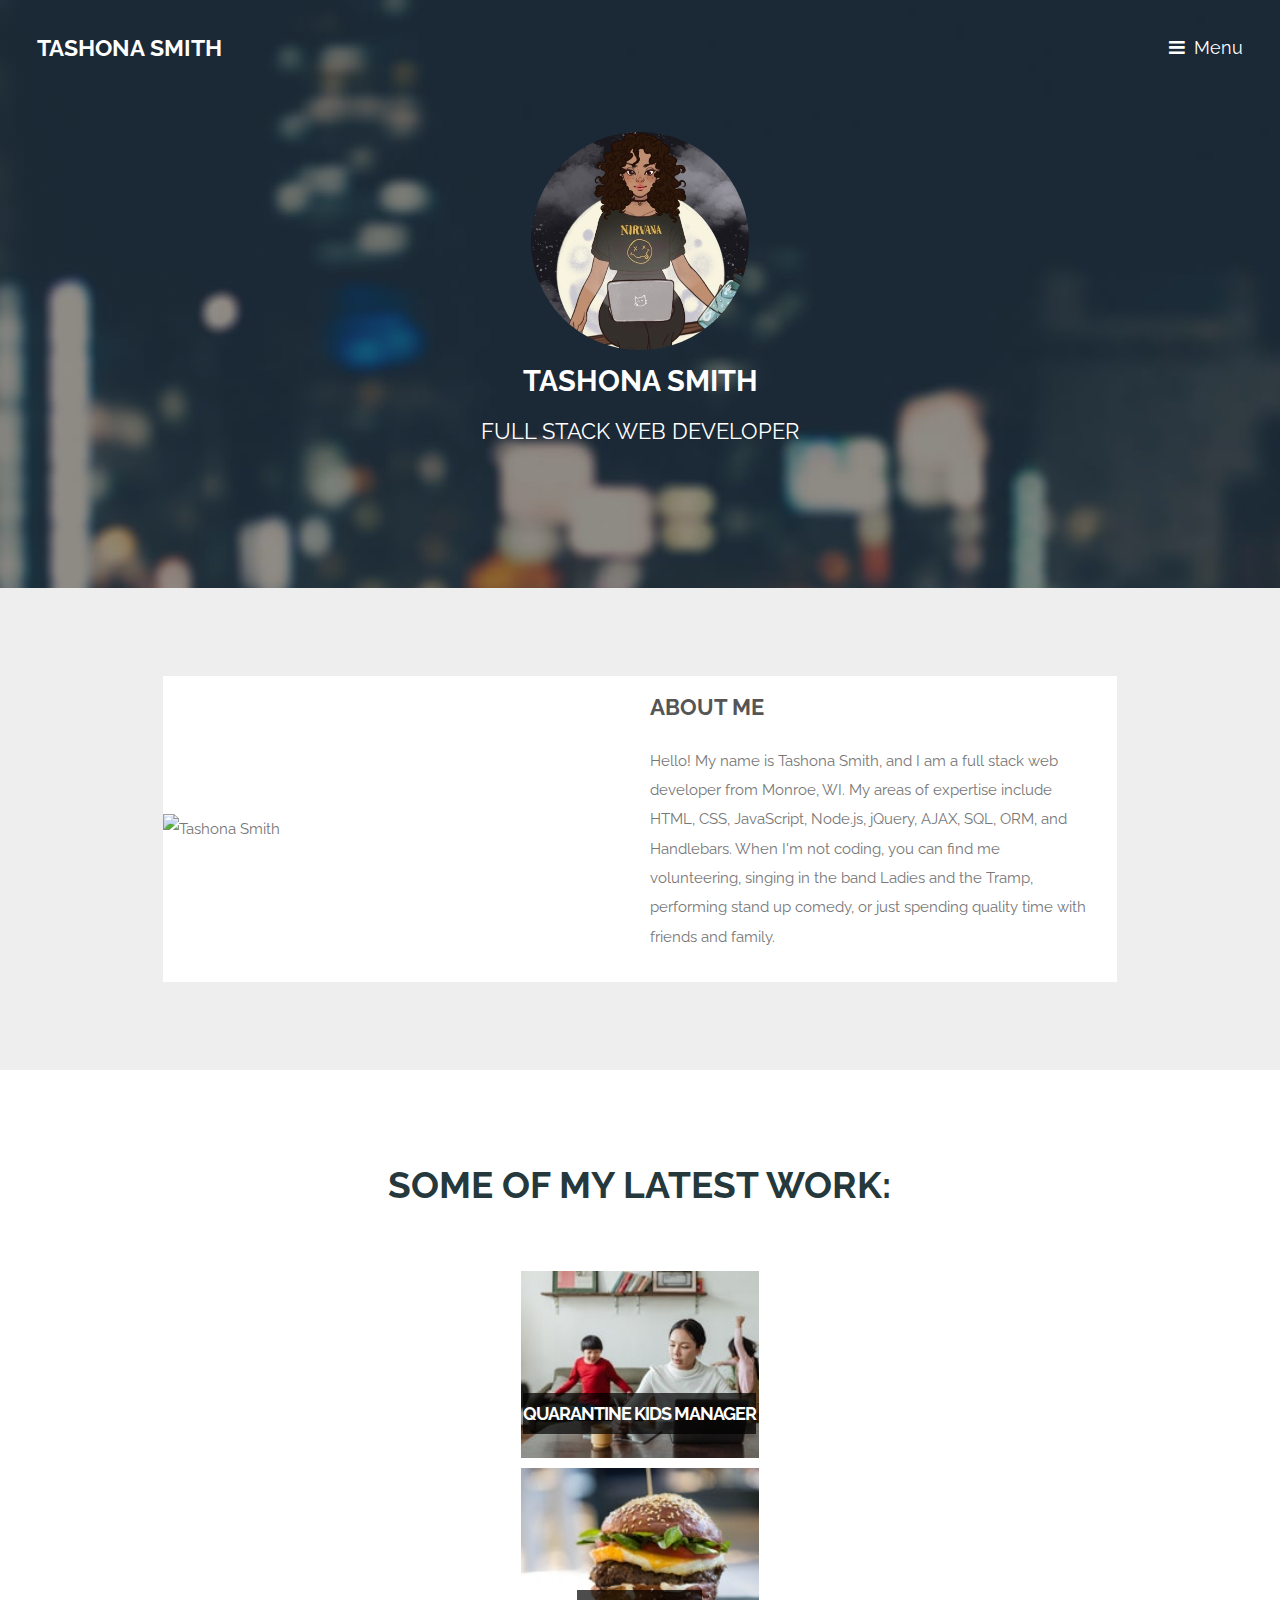
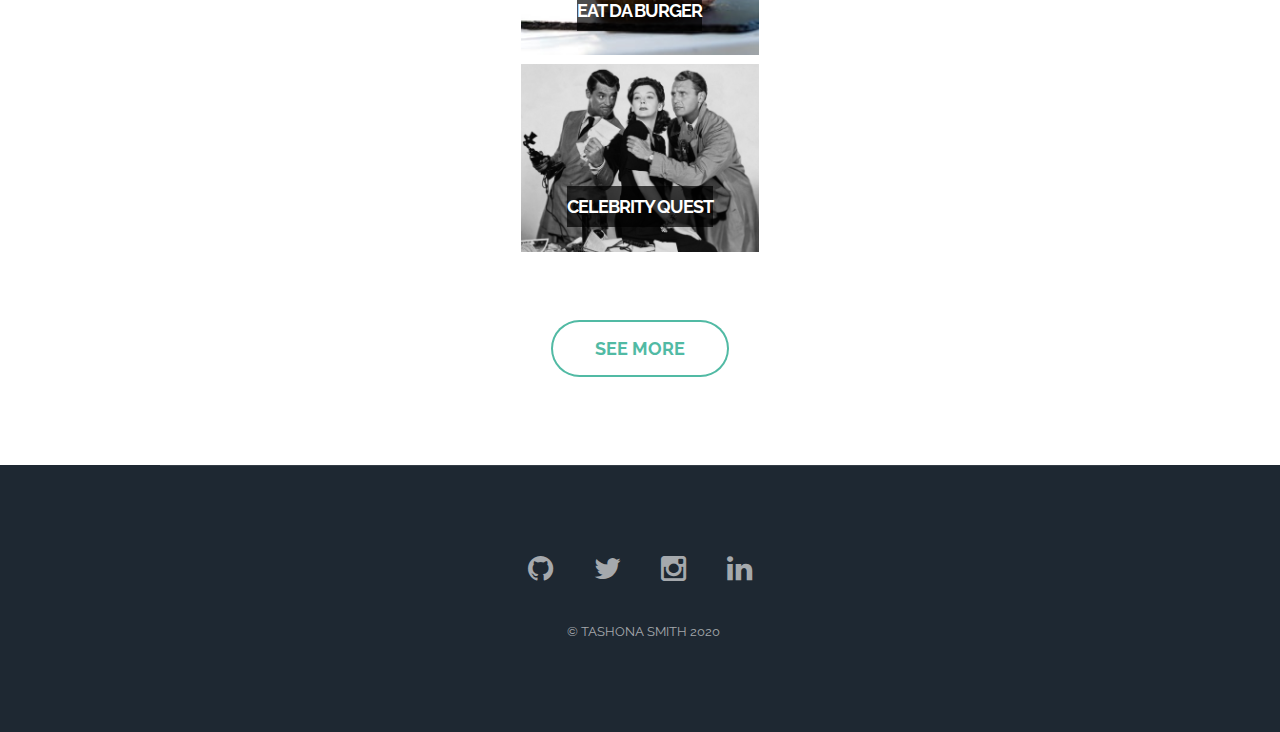
==== commit 052ed1ca: "adjust width of headshot on index.html" ====
--- a/index.html
+++ b/index.html
@@ -42,7 +42,7 @@
 			<section id="one" class="wrapper style1">
 				<div class="inner">
 					<article class="feature left">
-						<span class="image"><img src="images/profile-image.jpg" height="371" alt="Tashona Smith" /></span>
+						<span class="image"><img src="images/profile-image.jpg" width="556" alt="Tashona Smith" /></span>
 						<div class="content">
 							<h2>About Me</h2>
 							<p>Hello!  My name is Tashona Smith, and I am a full stack web developer from Monroe, WI.  My areas of expertise include HTML, CSS, JavaScript, Node.js, jQuery, AJAX, SQL, ORM, and Handlebars.  When I'm not coding, you can find me volunteering, singing in the band Ladies and the Tramp, performing stand up comedy, or just spending quality time with friends and family.</p>
--- a/assets/css/main.css
+++ b/assets/css/main.css
@@ -2829,7 +2829,7 @@
 			.image-div 
 			{ 
 			position: relative;  
-			width: 100%; /* for IE 6 */ 
+			width: 100%; /*for IE 6 */ 
 			} 
 			.h2-img 
 			{ 
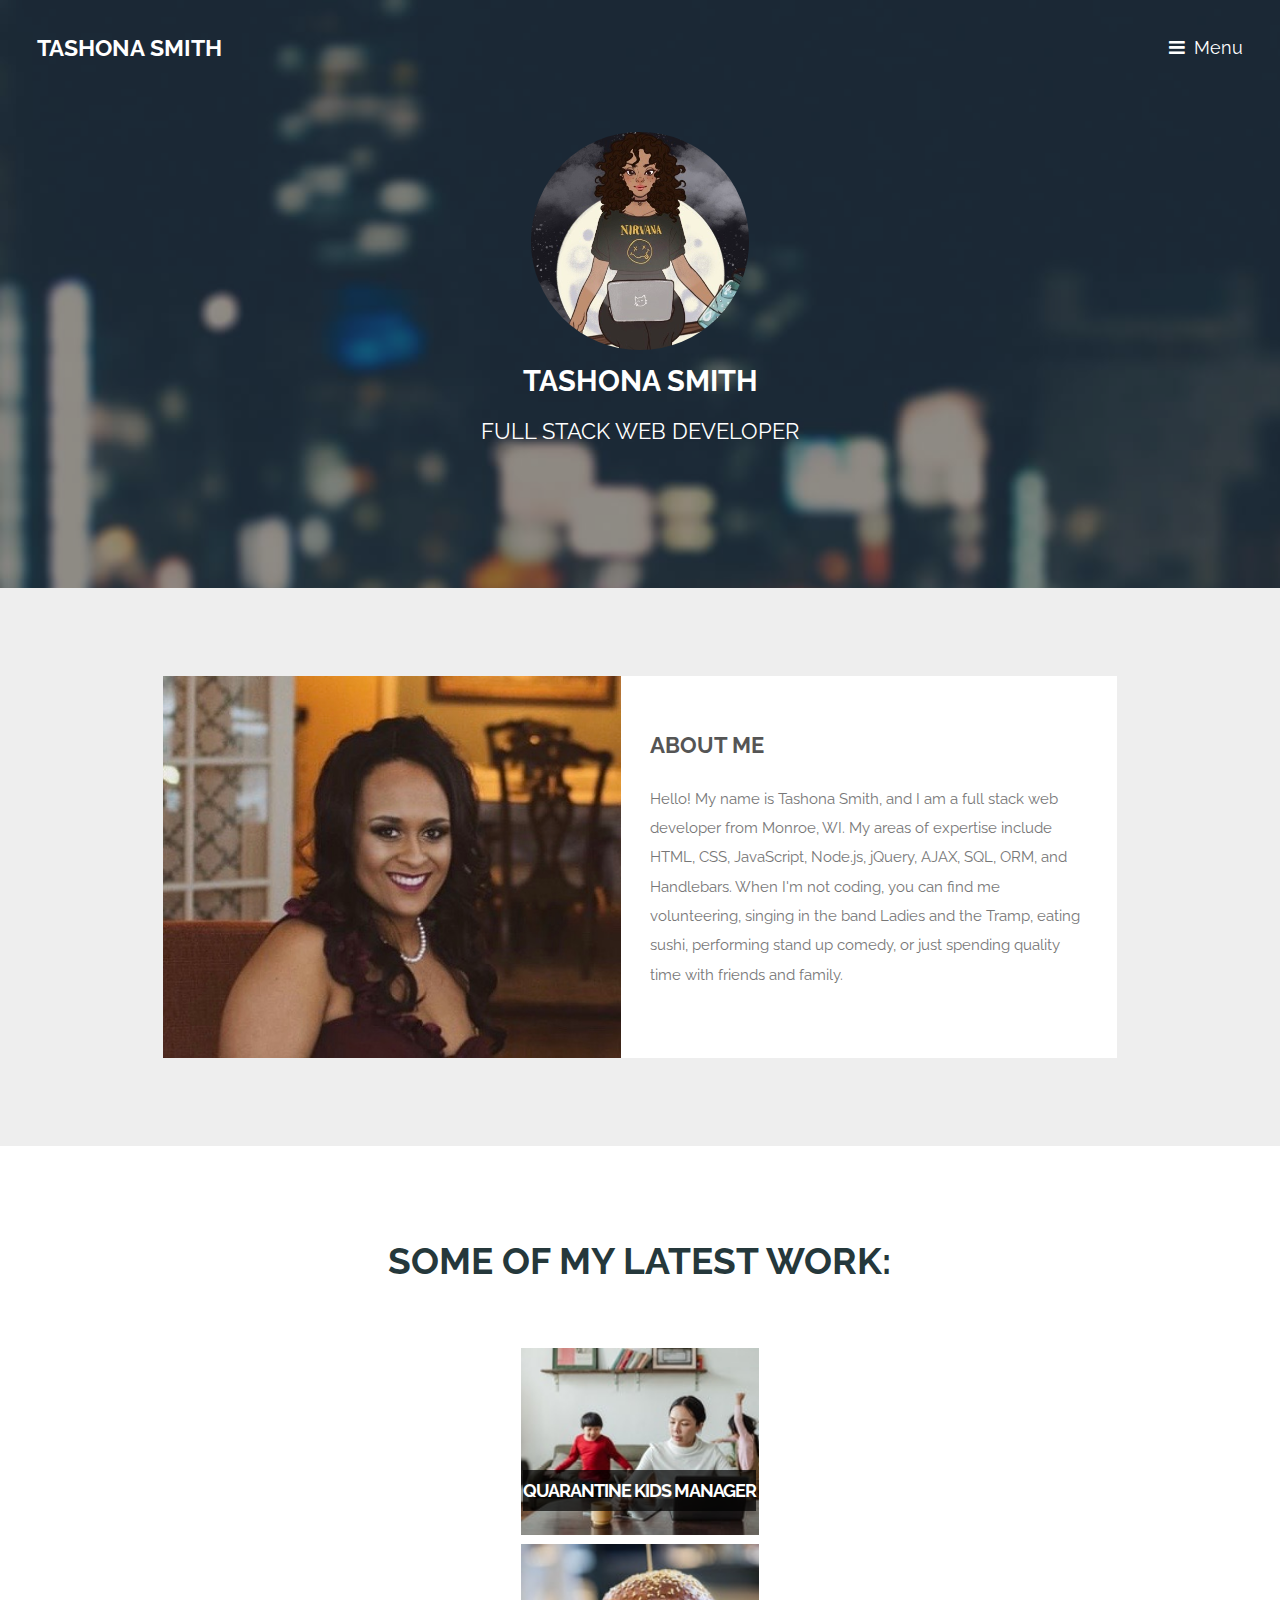
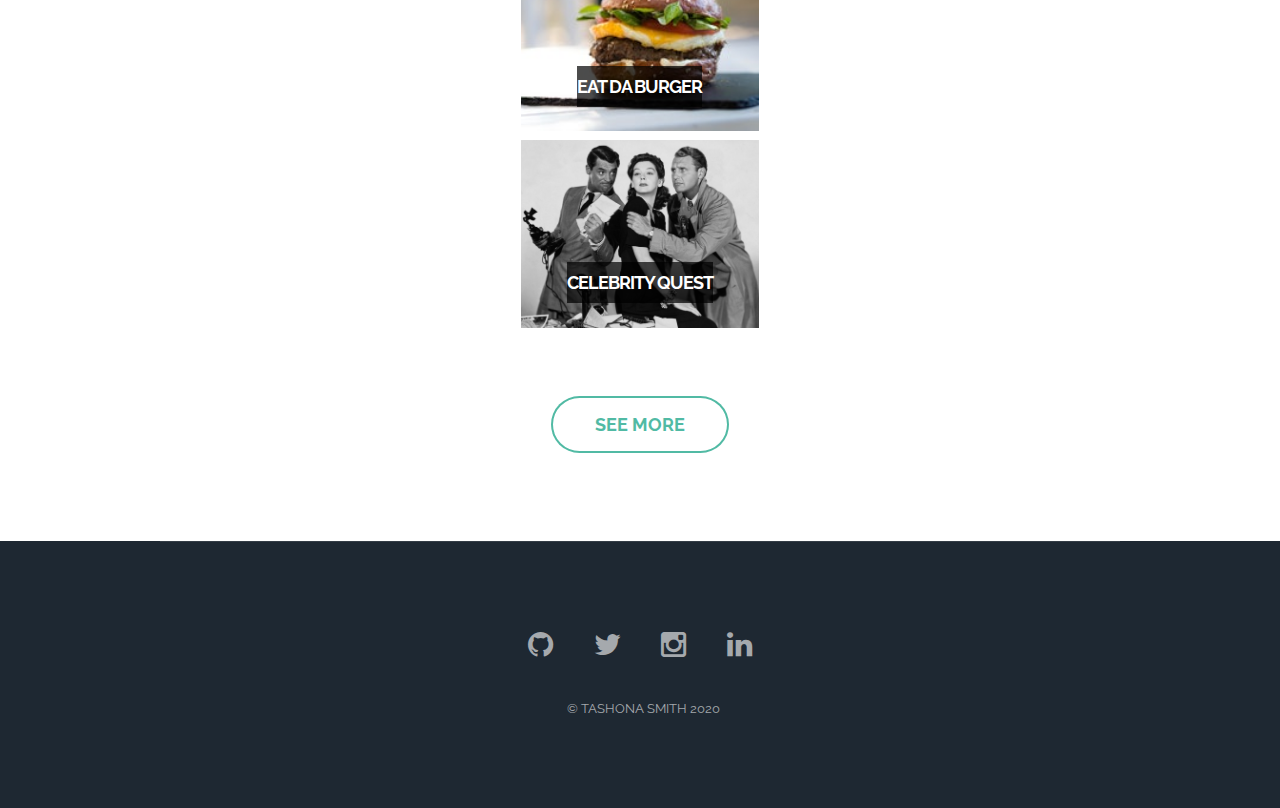
==== commit 9075e4a0: "Change out About Me photo on index.html" ====
--- a/index.html
+++ b/index.html
@@ -42,10 +42,10 @@
 			<section id="one" class="wrapper style1">
 				<div class="inner">
 					<article class="feature left">
-						<span class="image"><img src="images/profile-image.jpg" width="556" alt="Tashona Smith" /></span>
+						<span class="image"><img src="images/headshot1.JPG" width="472" alt="Tashona Smith" /></span>
 						<div class="content">
 							<h2>About Me</h2>
-							<p>Hello!  My name is Tashona Smith, and I am a full stack web developer from Monroe, WI.  My areas of expertise include HTML, CSS, JavaScript, Node.js, jQuery, AJAX, SQL, ORM, and Handlebars.  When I'm not coding, you can find me volunteering, singing in the band Ladies and the Tramp, performing stand up comedy, or just spending quality time with friends and family.</p>
+							<p>Hello!  My name is Tashona Smith, and I am a full stack web developer from Monroe, WI.  My areas of expertise include HTML, CSS, JavaScript, Node.js, jQuery, AJAX, SQL, ORM, and Handlebars.  When I'm not coding, you can find me volunteering, singing in the band Ladies and the Tramp, eating sushi, performing stand up comedy, or just spending quality time with friends and family.</p>
 						</div>
 					</article>
 				</div>
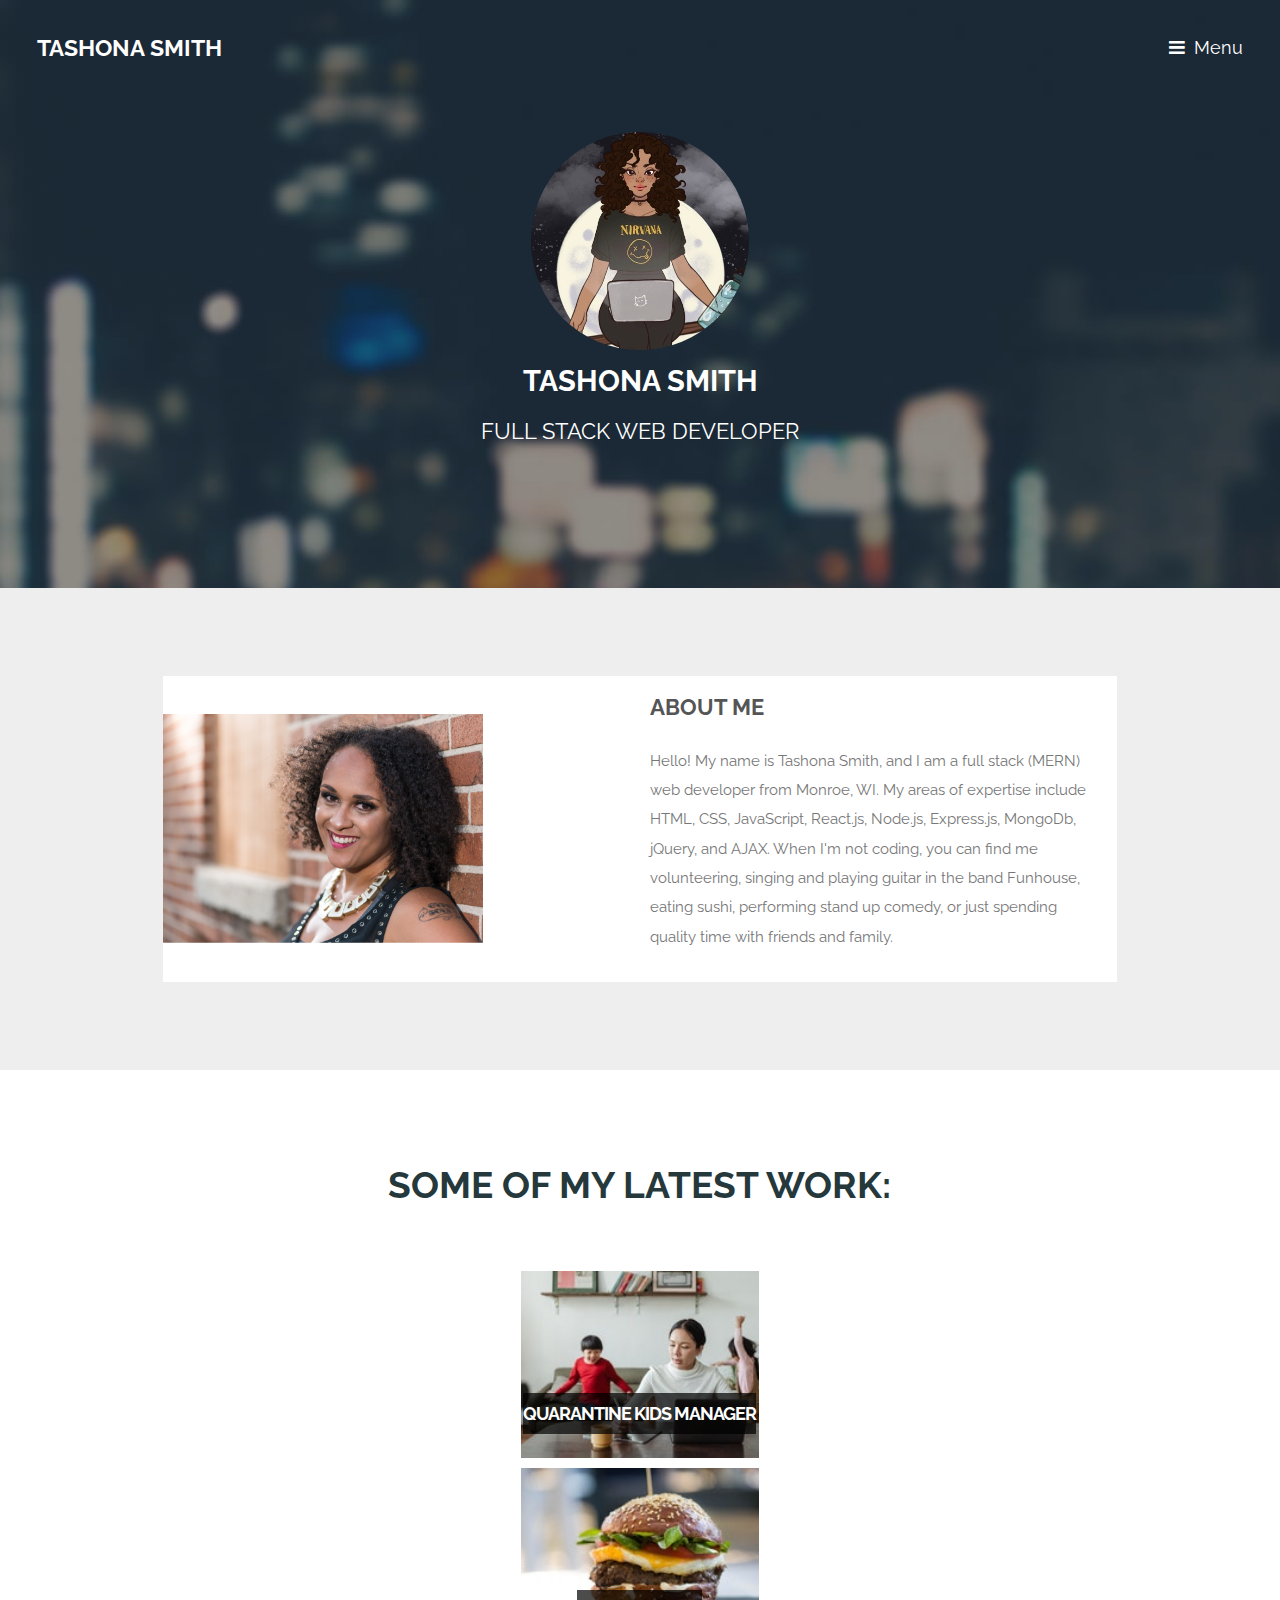
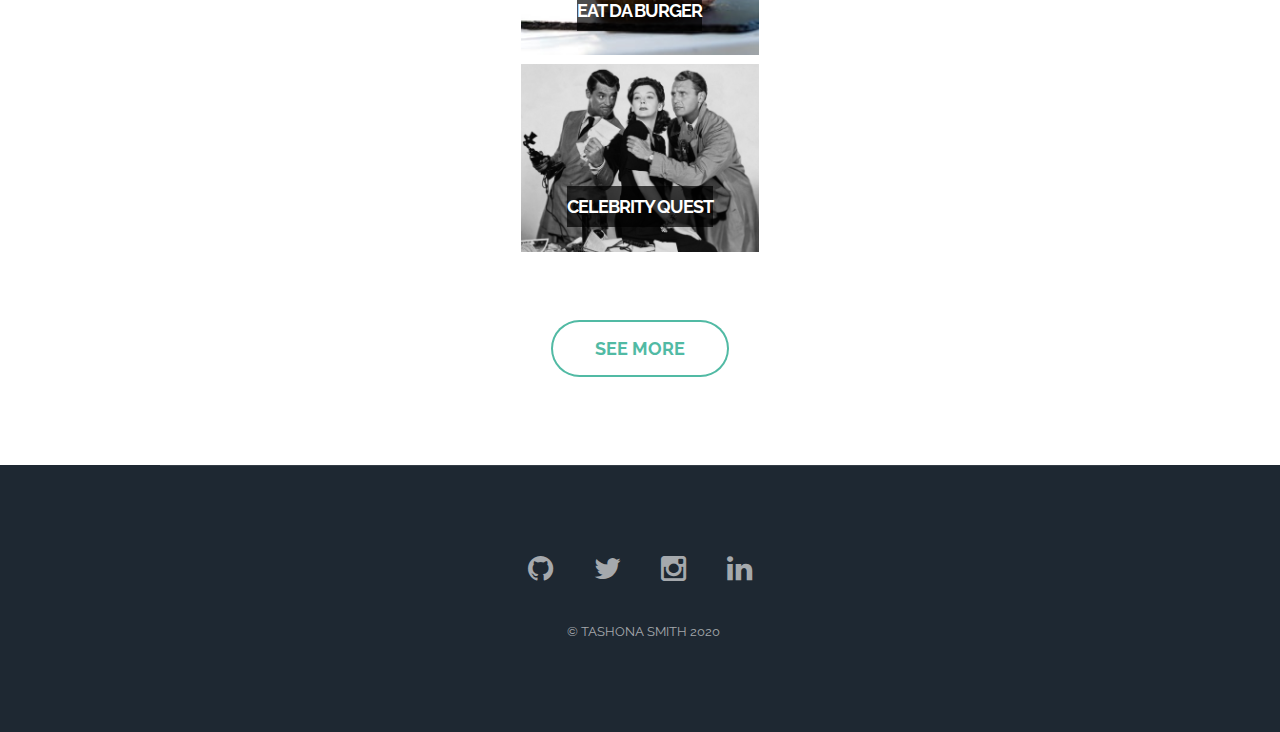
==== commit a75977ec: "Update headshot and bio on index.html" ====
--- a/index.html
+++ b/index.html
@@ -42,10 +42,10 @@
 			<section id="one" class="wrapper style1">
 				<div class="inner">
 					<article class="feature left">
-						<span class="image"><img src="images/headshot1.JPG" width="472" alt="Tashona Smith" /></span>
+						<span class="image"><img src="images/headshot2020.png" width="320" alt="Tashona Smith" /></span>
 						<div class="content">
 							<h2>About Me</h2>
-							<p>Hello!  My name is Tashona Smith, and I am a full stack web developer from Monroe, WI.  My areas of expertise include HTML, CSS, JavaScript, Node.js, jQuery, AJAX, SQL, ORM, and Handlebars.  When I'm not coding, you can find me volunteering, singing in the band Ladies and the Tramp, eating sushi, performing stand up comedy, or just spending quality time with friends and family.</p>
+							<p>Hello!  My name is Tashona Smith, and I am a full stack (MERN) web developer from Monroe, WI.  My areas of expertise include HTML, CSS, JavaScript, React.js, Node.js, Express.js, MongoDb, jQuery, and AJAX.  When I'm not coding, you can find me volunteering, singing and playing guitar in the band Funhouse, eating sushi, performing stand up comedy, or just spending quality time with friends and family.</p>
 						</div>
 					</article>
 				</div>
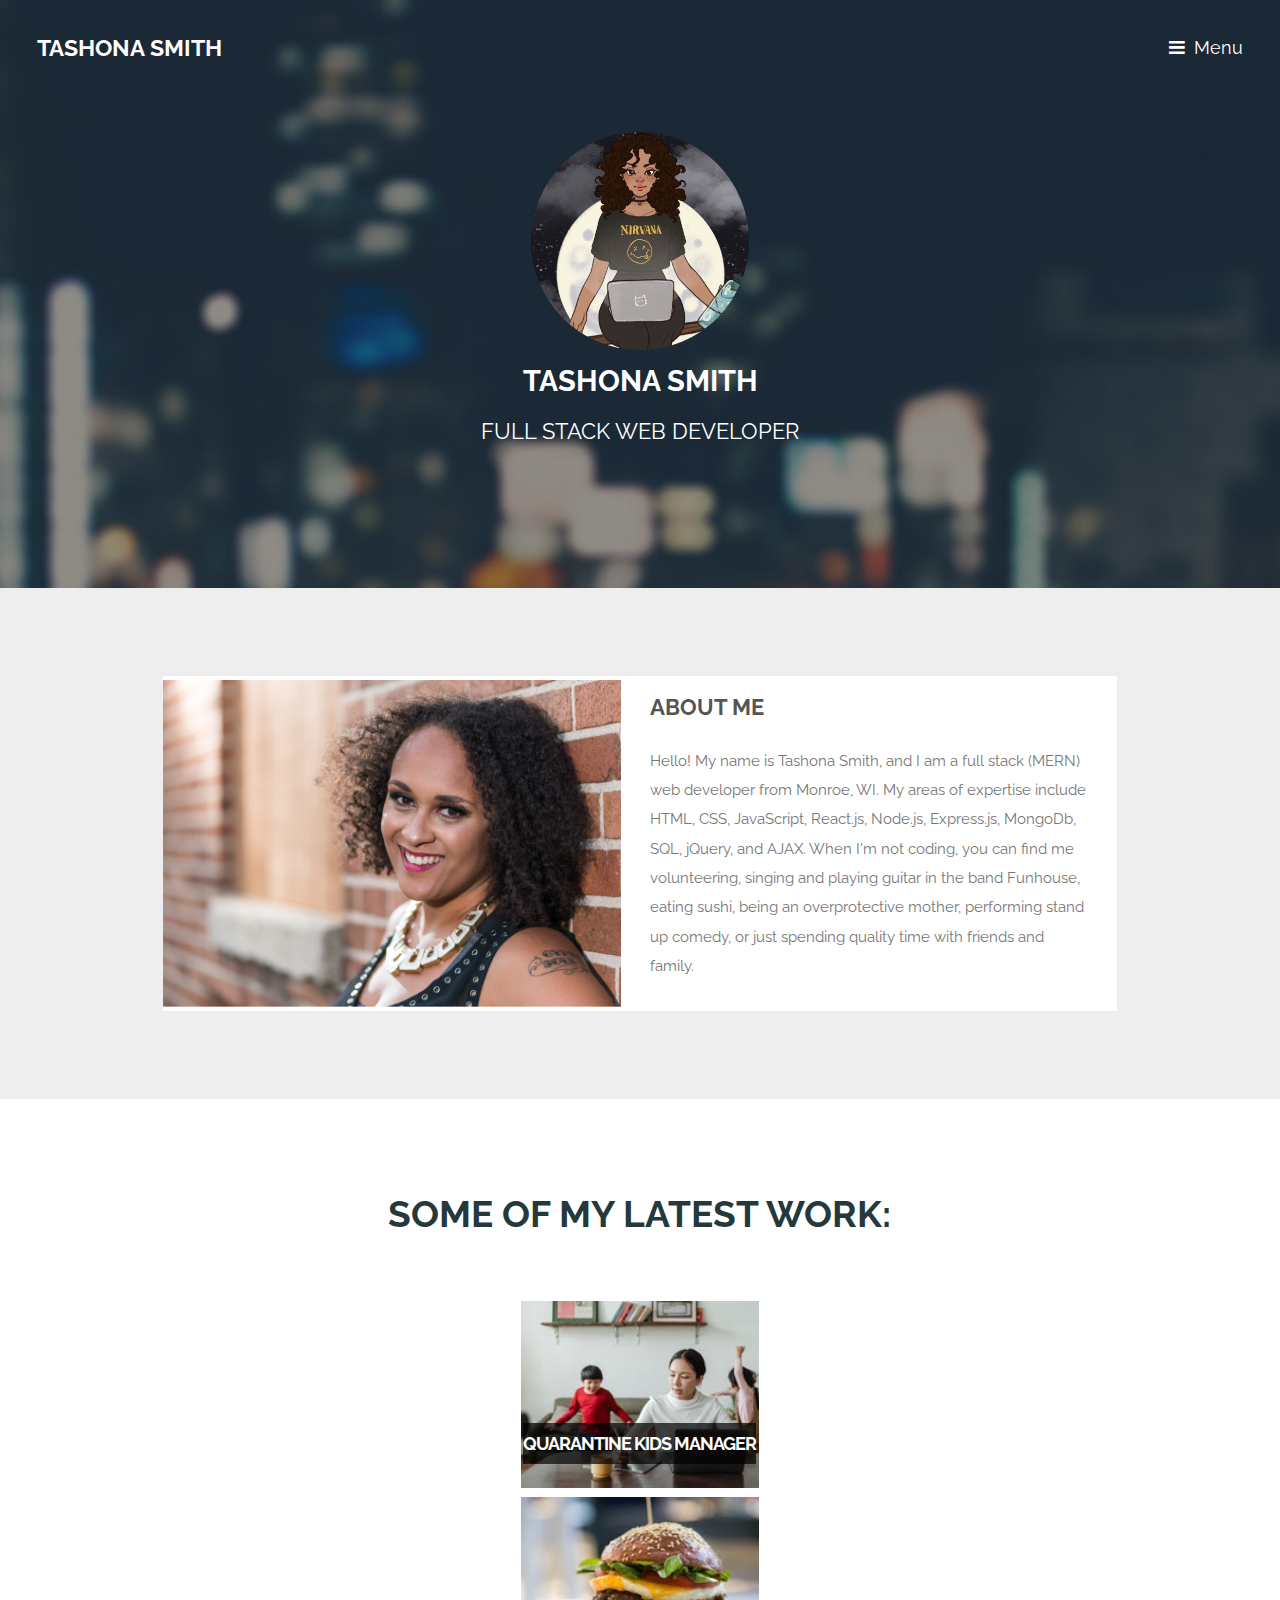
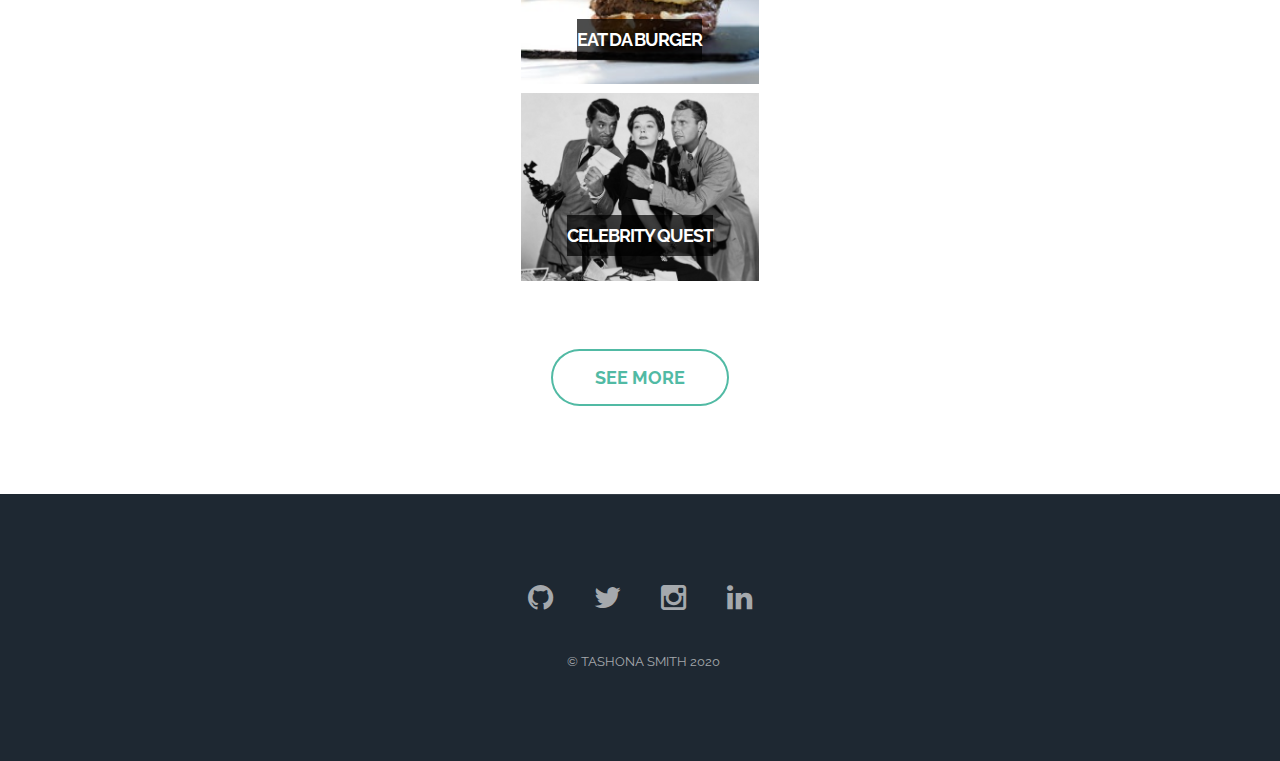
==== commit b3f5ed79: "Update headshot size and bio text on index.html" ====
--- a/index.html
+++ b/index.html
@@ -42,10 +42,10 @@
 			<section id="one" class="wrapper style1">
 				<div class="inner">
 					<article class="feature left">
-						<span class="image"><img src="images/headshot2020.png" width="320" alt="Tashona Smith" /></span>
+						<span class="image"><img src="images/headshot2020.png" width="482" alt="Tashona Smith" /></span>
 						<div class="content">
 							<h2>About Me</h2>
-							<p>Hello!  My name is Tashona Smith, and I am a full stack (MERN) web developer from Monroe, WI.  My areas of expertise include HTML, CSS, JavaScript, React.js, Node.js, Express.js, MongoDb, jQuery, and AJAX.  When I'm not coding, you can find me volunteering, singing and playing guitar in the band Funhouse, eating sushi, performing stand up comedy, or just spending quality time with friends and family.</p>
+							<p>Hello!  My name is Tashona Smith, and I am a full stack (MERN) web developer from Monroe, WI.  My areas of expertise include HTML, CSS, JavaScript, React.js, Node.js, Express.js, MongoDb, SQL, jQuery, and AJAX.  When I'm not coding, you can find me volunteering, singing and playing guitar in the band Funhouse, eating sushi, being an overprotective mother, performing stand up comedy, or just spending quality time with friends and family.</p>
 						</div>
 					</article>
 				</div>
